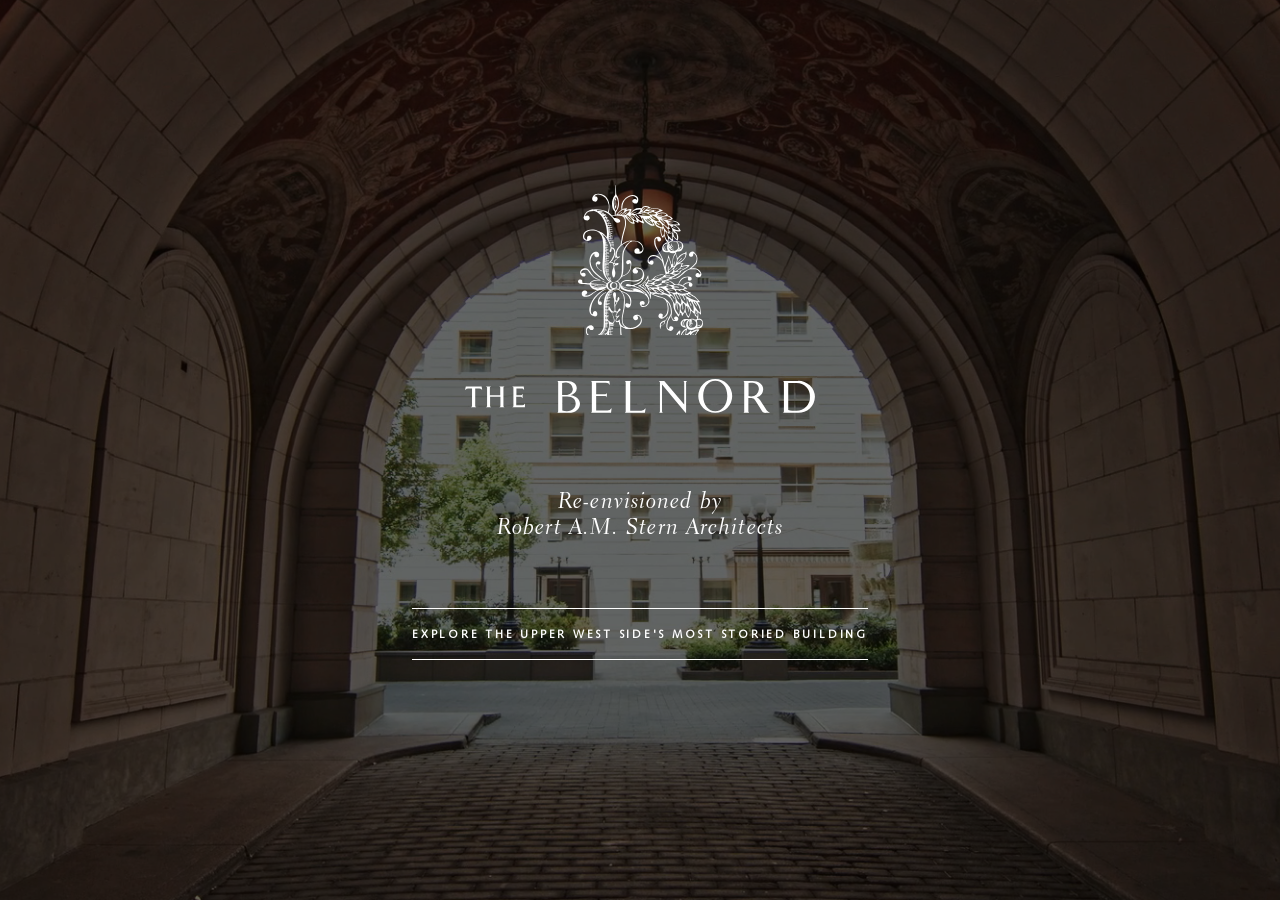
==== slider.html @ 8efcee36 "Clone belnord for base" ====
<!DOCTYPE html>
<html lang="en">

<head>
  <!-- meta info -->
  <meta charset="UTF-8" />
  <meta name="viewport" content="width=device-width, initial-scale=1" />
  <meta name="description" content="" />
  <meta name="author" content="" />
  <meta name="keywords" content="" />
  <meta http-equiv="X-UA-Compatible" content="ie=edge">

  <!-- site identity -->
  <title>Belnord Demo</title>
  <link href="images/favicon/favicon.ico" rel="shortcut icon" type="image/ico" />

  <!-- css library -->
  <link rel="stylesheet" type="text/css" href="vendor/swiper/swiper-bundle.min.css" />

  <!-- custom CSS -->
  <link rel="stylesheet" type="text/css" href="css/utils.css" />
  <link rel="stylesheet" type="text/css" href="css/style.css" />
  <link rel="stylesheet" type="text/css" href="css/slider.css" />
</head>

<body>
  <!-- preloader -->
  <div id="preloader" class="preloader">
    <div class="loader"></div>
  </div>

  <!-- intro -->
  <div class="intro">
    <div class="intro-bg">
      <div class="intro-bg-image">
        <picture>
          <source type="image/png" srcset="images/banner/intro.png" media="(min-width: 768px)" />
          <source type="image/png" srcset="images/banner/intro-mobile.png" media="(max-width: 768px)" />
          <img type="image/png" src="images/banner/intro.png" title="intro" />
        </picture>
      </div>
      <div class="intro-textbox">
        <div class="intro-textbox-calligraphy">
          <img src="images/icons/intro-calligraphy.svg" alt="">
        </div>
        <div class="intro-textbox-logo">
          <svg xmlns="http://www.w3.org/2000/svg" id="" class="" viewbox="0 0 186 18">
            <title>White Text Logo</title>
            <g fill="#fff" id="letter-group">
              <path d="M61.9,21c-1.4,0-2.5-.1-3.3-.1H55.9a.91.91,0,0,0,.4-.8V4.8a1,1,0,0,0-.4-.8h5.4c2.8,0,4.9,1.5,4.9,3.9a3.91,3.91,0,0,1-3.4,3.7c2.9.3,5.1,2.2,5.1,4.5-.1,2.8-2.3,4.9-6,4.9M60.3,4.9h-.1a6.52,6.52,0,0,0-1.8.2v6.4h1.9c2.3,0,3.8-1.4,3.8-3.2a3.54,3.54,0,0,0-3.8-3.4m.7,7.4H58.5v7.4a6.57,6.57,0,0,0,2.5.4c3,0,4.6-2,4.6-3.9,0-2.4-1.4-3.9-4.6-3.9" transform="translate(-6.8 -3)" />
              <path d="M83.8,6.2A2.44,2.44,0,0,0,81.7,5H76.5v6.1h4.8a.87.87,0,0,0,.9-.6v2.2a1.15,1.15,0,0,0-.9-.6H76.5v7.7h5.9a2.48,2.48,0,0,0,2.2-1.2h.1L84.4,21H73.8a.91.91,0,0,0,.4-.8V4.8a1,1,0,0,0-.4-.8h9.7l.3,2.2Z" transform="translate(-6.8 -3)" />
              <path d="M102.8,18.6l-.4,2.4H91.8a.91.91,0,0,0,.4-.8V4.8a1,1,0,0,0-.4-.8H95a1.23,1.23,0,0,0-.4.8V19.9h5.9a3,3,0,0,0,2.3-1.3Z" transform="translate(-6.8 -3)" />
              <path d="M124.3,4.8V21H124L111.5,5.9V20.1a1.23,1.23,0,0,0,.4.8H110a.91.91,0,0,0,.4-.8V4.6l-.6-.6h2.9l10.6,12.6V4.8a1,1,0,0,0-.4-.8h2c-.3.2-.6.5-.6.8" transform="translate(-6.8 -3)" />
              <path d="M139.8,21a8.9,8.9,0,0,1-9-9,9,9,0,0,1,18,0,8.9,8.9,0,0,1-9,9m0-17.1c-3.5,0-6.4,3.2-6.4,8.1s2.9,8.1,6.4,8.1,6.4-3.2,6.4-8.1-2.8-8.1-6.4-8.1" transform="translate(-6.8 -3)" />
              <path d="M166.7,21a2.15,2.15,0,0,1-2-.9l-3.5-5.6a2.25,2.25,0,0,0-2.1-1.4h-1.7v7.1a1.23,1.23,0,0,0,.4.8h-3a.91.91,0,0,0,.4-.8V4.8a1,1,0,0,0-.4-.8h4.8c3.2,0,5.7,1.7,5.7,4.4a4.66,4.66,0,0,1-3.4,4.3,4.86,4.86,0,0,1,1.7,1.5l3.6,5.5a4.34,4.34,0,0,0,1.7,1.2h-2.2ZM158.9,5a5.31,5.31,0,0,0-1.4.1v7a7.84,7.84,0,0,0,1.4.2A4.07,4.07,0,0,0,163,8.5C163.1,6,161.1,5,158.9,5Z" transform="translate(-6.8 -3)" />
              <path d="M183.8,21h-8a1,1,0,0,0,.5-.8V4.8a.89.89,0,0,0-.5-.8h8a8.74,8.74,0,0,1,9,8.5,8.74,8.74,0,0,1-9,8.5m-.7-15.9h-4.5V19.5a5.87,5.87,0,0,0,2.3.4H183a7.28,7.28,0,0,0,7.2-7.4,7.2,7.2,0,0,0-7.1-7.4" transform="translate(-6.8 -3)" />
              <path d="M12.8,18H9.9l.4-.3a.52.52,0,0,0,.2-.4V8H8.4a1.56,1.56,0,0,0-1.3.7H6.8L7.2,7h8.4l.3,1.7h-.2V8.6A2.25,2.25,0,0,0,14.3,8H12.2v9.4a.52.52,0,0,0,.2.4Z" transform="translate(-6.8 -3)" />
              <path d="M27.8,18H25l.4-.3a.52.52,0,0,0,.2-.4V12.5H20.1v4.8a.76.76,0,0,0,.2.4l.4.3H17.9l.4-.3a.52.52,0,0,0,.2-.4V7.7a.52.52,0,0,0-.2-.4L17.8,7h2.8l-.4.3a.52.52,0,0,0-.2.4v3.9h5.5V7.7a.52.52,0,0,0-.2-.4L25,7h2.8l-.4.3a.52.52,0,0,0-.2.4v9.6a.52.52,0,0,0,.2.4Z" transform="translate(-6.8 -3)" />
              <path d="M38.6,18H31.9l.4-.3a.52.52,0,0,0,.2-.4V7.7a.52.52,0,0,0-.2-.4L31.8,7H38l.2,1.7H38V8.6c-.1-.4-.7-.6-1.1-.6H34.1v3.6h2.6c.2,0,.3-.1.4-.3l.3-.4v2.3l-.4-.4c-.1-.1-.2-.3-.4-.3H34V17h3.2a1.56,1.56,0,0,0,1.3-.7v-.1h.2Z" transform="translate(-6.8 -3)" />
            </g>
          </svg>
        </div>
        <div class="intro-textbox-text">
          <p class="cursive">Re-envisioned by<br> Robert A.M. Stern Architects</p>
        </div>
        <button class="intro-textbox-button border-button">
          <div class="line top"></div>
          <div class="text">Explore The Upper West Side's Most Storied Building</div>
          <div class="line bottom"></div>
        </button>
      </div>
    </div>
  </div>

  <!-- header -->
  <header class="header">
    <div class="header-logo">
      <a href="#">
        <img src="images/logo/logo-white.svg" alt="logo">
      </a>
    </div>
  </header>

  <!-- main viewport -->
  <main class="viewport">
    <div class="swiper primary-slider">

      <div class="scroll-indicator">
        <p>SCROLL</p>
      </div>

      <div class="swiper-wrapper primary-slider-wrapper">
        <div class="swiper-slide primary-slide">
          <div class="primary-slide-wrapper">
            <div class="primary-slide-image">
              <picture>
                <source media="(max-width: 1050px)" srcset="images/slider/01_arrival_mobile_400.jpg 400w, images/slider/01_arrival_mobile_600.jpg 600w, images/slider/01_arrival_mobile_800.jpg 800w, images/slider/01_arrival_mobile_1100.jpg 1100w">
                <source media="(min-width: 1050px)" srcset="images/slider/01_arrival_1500.jpg 1500w, images/slider/01_arrival_2000.jpg 2000w, images/slider/01_arrival_2500.jpg 2500w">
                <img src="images/slider/01_arrival_2000.jpg" data-swiper-parallax="-100" data-swiper-parallax-opacity="0">
              </picture>
            </div>
            <div class="primary-slide-content">
              <div class="primary-slide-content-upper">
                <div class="primary-slide-content-number">01</div>
                <div class="primary-slide-content-header header-text">A Sense of<br>Arrival</div>
              </div>
              <div class="primary-slide-content-lower-text">
                <div class="swiper-slide-paragraph-text">
                  <p>The grandest of the Upper West Side apartment houses, palatial, beautifully proportioned, the Belnord is as clean, ageless and modern as its limestone sisters elsewhere in Manhattan. It retains its special distinction as a cosseting, private haven in the midst of its vibrant, lively Upper West Side neighborhood. With six distinct residential lobbies, each offering three means of entrance to each residence, — a private residential elevator, a grand, open staircase, and a private freight lift — the Belnord feels as cloistered as it does noble.</p>
                </div>
              </div>
              <div class="primary-slide-content-lower-button">
                <a href="#">
                  <button class="primary-slide-content-button border-button learn-more-button">
                    <div class="line top"></div>
                    <div class="text">Learn More</div>
                    <div class="line bottom"></div>
                  </button>
                </a>
              </div>
            </div>
          </div>
        </div>
        <div class="swiper-slide primary-slide">
          <div class="primary-slide-wrapper">
            <div class="primary-slide-image">
              <picture>
                <source media="(max-width: 1050px)" srcset="images/slider/02_residences_mobile_400.jpg 400w, images/slider/02_residences_mobile_600.jpg 600w, images/slider/02_residences_mobile_800.jpg 800w, images/slider/02_residences_mobile_1100.jpg 1100w">
                <source media="(min-width: 1050px)" srcset="images/slider/02_residences_1500.jpg 1500w, images/slider/02_residences_2000.jpg 2000w, images/slider/02_residences_2500.jpg 2500w">
                <img src="images/slider/02_residences_2000.jpg" data-swiper-parallax="-100" data-swiper-parallax-opacity="0">
              </picture>
            </div>
            <div class="primary-slide-content">
              <div class="primary-slide-content-upper">
                <div class="primary-slide-content-number">02</div>
                <div class="primary-slide-content-header header-text">The<br> Residences</div>
              </div>
              <div class="primary-slide-content-lower-text">
                <div class="swiper-slide-paragraph-text">
                  <p>With most floors entries sharing only one other apartment and multiple entrances to many units, The Belnord offers true exclusivity and privacy. Original apartment layouts — most floor-through, except in the dramatic corner residences — have been completely reinvented, opened up to allow easy appreciation of the building’s dramatic breadth, scale, and volume. The visionary Robert A.M. Stern Architect’s acute understanding of classic layouts and contemporary interiors has allowed those original floor plans to be both respected and completely rethought to meet the needs of the modern homeowner.</p>
                </div>
              </div>
              <div class="primary-slide-content-lower-button">
                <a href="#">
                  <button class="primary-slide-content-button border-button learn-more-button">
                    <div class="line top"></div>
                    <div class="text">Learn More</div>
                    <div class="line bottom"></div>
                  </button>
                </a>
              </div>
            </div>
          </div>
        </div>
        <div class="swiper-slide primary-slide">
          <div class="primary-slide-wrapper">
            <div class="primary-slide-image">
              <picture>
                <source media="(max-width: 1050px)" srcset="images/slider/03_belnord_club_mobile_400.jpg 400w, images/slider/03_belnord_club_mobile_600.jpg 600w, images/slider/03_belnord_club_mobile_800.jpg 800w, images/slider/03_belnord_club_mobile_1100.jpg 1100w">
                <source media="(min-width: 1050px)" srcset="images/slider/03_belnord_club_1500.jpg 1500w, images/slider/03_belnord_club_2000.jpg 2000w, images/slider/03_belnord_club_2500.jpg 2500w">
                <img src="images/slider/03_belnord_club_2000.jpg" data-swiper-parallax="-100" data-swiper-parallax-opacity="0">
              </picture>
            </div>
            <div class="primary-slide-content">
              <div class="primary-slide-content-upper">
                <div class="primary-slide-content-number">03</div>
                <div class="primary-slide-content-header header-text">The<br> Belnord Club</div>
              </div>
              <div class="primary-slide-content-lower-text">
                <div class="swiper-slide-paragraph-text">
                  <p>The Belnord Club is both an idea a physical place. The idea is to offer the highest possible level of attentiveness and service, as well as amenities discerning home buyers have come to expect. Concierge desks in both lobbies are manned with staff eager to help and enhance your experience, both within the building’s walls and outside them. The Belnord concierge team goes beyond the expected.</p>
                </div>
              </div>
              <div class="primary-slide-content-lower-button">
                <a href="#">
                  <button class="primary-slide-content-button border-button learn-more-button">
                    <div class="line top"></div>
                    <div class="text">Learn More</div>
                    <div class="line bottom"></div>
                  </button>
                </a>
              </div>
            </div>
          </div>
        </div>
        <div class="swiper-slide primary-slide">
          <div class="primary-slide-wrapper">
            <div class="primary-slide-image">
              <picture>
                <source media="(max-width: 1050px)" srcset="images/slider/05_neighborhood_mobile_400.jpg 400w, images/slider/05_neighborhood_mobile_600.jpg 600w, images/slider/05_neighborhood_mobile_800.jpg 800w, images/slider/05_neighborhood_mobile_1100.jpg 1100w">
                <source media="(min-width: 1050px)" srcset="images/slider/05_neighborhood_1500.jpg 1500w, images/slider/05_neighborhood_2000.jpg 2000w, images/slider/05_neighborhood_2500.jpg 2500w">
                <img src="images/slider/05_neighborhood_2000.jpg" data-swiper-parallax="-100" data-swiper-parallax-opacity="0">
              </picture>
            </div>
            <div class="primary-slide-content">
              <div class="primary-slide-content-upper">
                <div class="primary-slide-content-number">04</div>
                <div class="primary-slide-content-header header-text">A Remarkable<br> Neighborhood</div>
              </div>
              <div class="primary-slide-content-lower-text">
                <div class="swiper-slide-paragraph-text">
                  <p>The Upper West Side is a cultural cornucopia, as well as one of New York’s most refined and elegant residential neighborhoods. It is sought after not only for its unique access to Manhattan’s two largest parks—Central Park and Riverside Park—but for its diverse and significant architecture. Its large landmarks include the performance showcases of Lincoln Center and The American Museum of Natural History, with its Rose Center for Earth and Space, and The New York Historical Society. But it is equally blessed with innovative restaurants and an extensive array of stores, ranging from glamorous boutiques to independent specialty shops.</p>
                </div>
              </div>
              <div class="primary-slide-content-lower-button">
                <a href="#">
                  <button class="primary-slide-content-button border-button learn-more-button">
                    <div class="line top"></div>
                    <div class="text">Learn More</div>
                    <div class="line bottom"></div>
                  </button>
                </a>
              </div>
            </div>
          </div>
        </div>
        <div class="swiper-slide primary-slide">
          <div class="primary-slide-wrapper">
            <div class="primary-slide-image">
              <picture>
                <source media="(max-width: 1050px)" srcset="images/slider/06_conservators_mobile_400.jpg 400w, images/slider/06_conservators_mobile_600.jpg 600w, images/slider/06_conservators_mobile_800.jpg 800w, images/slider/06_conservators_mobile_1100.jpg 1100w">
                <source media="(min-width: 1050px)" srcset="images/slider/06_conservators_1500.jpg 1500w, images/slider/06_conservators_2000.jpg 2000w, images/slider/06_conservators_2500.jpg 2500w">
                <img src="images/slider/06_conservators_2000.jpg" data-swiper-parallax="-100" data-swiper-parallax-opacity="0">
              </picture>
            </div>
            <div class="primary-slide-content">
              <div class="primary-slide-content-upper">
                <div class="primary-slide-content-number">05</div>
                <div class="primary-slide-content-header header-text">The<br> Conservators </div>
              </div>
              <div class="primary-slide-content-lower-text">
                <div class="swiper-slide-paragraph-text">
                  <p>Behind the Belnord is an extraordinary team of deeply experienced and highly creative all-stars in the fields of real estate development and design, all working at the peak of their powers to create an extraordinary experience in living within this unique masterpiece of urban architecture. Each is leader in her or his field. We are proud to introduce them to you:</p>
                </div>
              </div>
              <div class="primary-slide-content-lower-button">
                <a href="#">
                  <button class="primary-slide-content-button border-button learn-more-button">
                    <div class="line top"></div>
                    <div class="text">Learn More</div>
                    <div class="line bottom"></div>
                  </button>
                </a>
              </div>
            </div>
          </div>
        </div>
      </div>

      <div class="swiper-pagination primary-slider-pagination"></div>
    </div>
  </main>
  <!-- main viewport end -->

  <script src="vendor/jquery/jquery-3.6.0.min.js"></script>
  <!-- <script src="vendor/gsap/gsap.min.js"></script>
  <script src="vendor/gsap/ScrollTrigger.min.js"></script> -->
  <script src="vendor/swiper/swiper-bundle.min.js"></script>
  <script src="js/script.js"></script>

</body>

</html>
---- css/utils.css ----
/*------- utility CSS -------*/
*,
*::before,
*::after {
  margin: 0;
  padding: 0;
  outline: 0;
  box-sizing: border-box;
  -webkit-tap-highlight-color: transparent;
}

html {
  min-height: 100% !important;
  height: 100%;
  -ms-text-size-adjust: 100%;
  -webkit-text-size-adjust: 100%;
  overflow-x: hidden;
  box-sizing: border-box;
  cursor: default;
  font-family: sans-serif;
  line-height: 1.5;
}

body {
  height: 100%;
  position: relative;
  overflow-x: hidden;
  margin: 0;
}

h1,
h2,
h3,
h4,
h5,
h6,
p {
  margin: 0;
  line-height: unset;
  font-size: unset;
}

ul,
li {
  margin: 0;
  list-style-type: none;
}

a,
a:focus,
a:hover {
  outline: none;
  text-decoration: none;
  color: inherit;
}

img {
  width: 100%;
  border: none;
  display: block;
  pointer-events: none;
}

input,
textarea,
label {
  display: block;
  outline: none;
  border: none;
  margin: 0;
  background: none;
}

input,
select {
  vertical-align: middle;
  -webkit-appearance: none;
  border-radius: 0;
}

button {
  outline: none;
  border: none;
  cursor: pointer;
  background-color: transparent;
  box-shadow: none;
  margin: 0;
  padding: 0;
}

button:focus {
  outline: none;
}
button:hover,
button:active {
  cursor: pointer;
}

iframe {
  border: none;
}

audio,
video {
  margin: 0;
  padding: 0;
  border: 0;
  outline: 0;
  font-size: 100%;
  vertical-align: baseline;
  background: transparent;
}

audio,
canvas,
progress,
video {
  display: inline-block;
}
audio:not([controls]) {
  display: none;
  height: 0;
}

article,
aside,
details,
figcaption,
figure,
footer,
header,
hgroup,
menu,
main,
nav,
section,
summary {
  display: block;
}

blockquote,
q {
  quotes: none;
}

blockquote:before,
blockquote:after,
q:before,
q:after {
  content: none;
}

template,
[hidden] {
  display: none;
}

code,
kbd,
pre,
samp {
  font-family: monospace, monospace;
  font-size: 1em;
}
hr {
  height: 0;
  overflow: visible;
}
nav ol,
nav ul {
  list-style: none;
}
abbr[title] {
  border-bottom: 1px dotted;
  text-decoration: none;
}
b,
strong {
  font-weight: bold;
}
dfn {
  font-style: italic;
}
mark {
  background-color: #ff0;
  color: #000;
}
progress {
  vertical-align: baseline;
}
small {
  font-size: 83.3333%;
}
sub,
sup {
  font-size: 83.3333%;
  line-height: 0;
  position: relative;
  vertical-align: baseline;
}
sub {
  bottom: -0.25em;
}
sup {
  top: -0.5em;
}
::-moz-selection {
  background-color: #b3d4fc;
  color: #000;
  text-shadow: none;
}
::selection {
  background-color: #b3d4fc;
  color: #000;
  text-shadow: none;
}
audio,
canvas,
iframe,
img,
svg,
video {
  vertical-align: middle;
}
img {
  border-style: none;
}
svg {
  fill: currentColor;
}
svg:not(:root) {
  overflow: hidden;
}
a {
  background-color: transparent;
  -webkit-text-decoration-skip: objects;
}
a:hover {
  outline-width: 0;
}
table {
  border-collapse: collapse;
  border-spacing: 0;
}
button,
input,
select,
textarea {
  background-color: transparent;
  border-style: none;
  color: inherit;
  font-size: 1em;
  margin: 0;
}
button,
input {
  overflow: visible;
}
button,
select {
  text-transform: none;
}
button,
html [type="button"],
[type="reset"],
[type="submit"] {
  -webkit-appearance: button;
}
::-moz-focus-inner {
  border-style: none;
  padding: 0;
}
:-moz-focusring {
  outline: 1px dotted ButtonText;
}
fieldset {
  border: 1px solid #c0c0c0;
  margin: 0 2px;
  padding: 0.35em 0.625em 0.75em;
}
legend {
  display: table;
  max-width: 100%;
  padding: 0;
  white-space: normal;
}
textarea {
  overflow: auto;
  resize: vertical;
}
[type="checkbox"],
[type="radio"] {
  padding: 0;
}
::-webkit-inner-spin-button,
::-webkit-outer-spin-button {
  height: auto;
}
[type="search"] {
  -webkit-appearance: textfield;
  outline-offset: -2px;
}
::-webkit-search-cancel-button,
::-webkit-search-decoration {
  -webkit-appearance: none;
}
::-webkit-input-placeholder {
  color: inherit;
  opacity: 0.54;
}
::-webkit-file-upload-button {
  -webkit-appearance: button;
  font: inherit;
}
[aria-busy="true"] {
  cursor: progress;
}
[aria-controls] {
  cursor: pointer;
}
[aria-disabled] {
  cursor: default;
}
a,
area,
button,
input,
label,
select,
textarea,
[tabindex] {
  -ms-touch-action: manipulation;
  touch-action: manipulation;
}
[hidden][aria-hidden="false"] {
  clip: rect(0, 0, 0, 0);
  display: inherit;
  position: absolute;
}
[hidden][aria-hidden="false"]:focus {
  clip: auto;
}
---- css/style.css ----
/*------- custom fonts -------*/
@font-face {
  font-family: "Electra";
  src: url("../fonts/electra/ElectraLTStd-Cursive.eot");
  src: url("../fonts/electra/ElectraLTStd-Cursive.eot?#iefix")
      format("embedded-opentype"),
    url("../fonts/electra/ElectraLTStd-Cursive.woff2") format("woff2"),
    url("../fonts/electra/ElectraLTStd-Cursive.woff") format("woff"),
    url("../fonts/electra/ElectraLTStd-Cursive.ttf") format("truetype");
  font-weight: normal;
  font-style: italic;
}
@font-face {
  font-family: "SetaReta";
  src: url("../fonts/setareta/SetaRetaNF.eot");
  src: url("../fonts/setareta/SetaRetaNF.eot?#iefix")
      format("embedded-opentype"),
    url("../fonts/setareta/SetaRetaNF.woff2") format("woff2"),
    url("../fonts/setareta/SetaRetaNF.woff") format("woff"),
    url("../fonts/setareta/SetaRetaNF.ttf") format("truetype");
  font-weight: normal;
  font-style: normal;
}
@font-face {
  font-family: "Syntax";
  src: url("../fonts/syntax/SyntaxLTStd-Roman.eot");
  src: url("../fonts/syntax/SyntaxLTStd-Roman.eot?#iefix")
      format("embedded-opentype"),
    url("../fonts/syntax/SyntaxLTStd-Roman.woff2") format("woff2"),
    url("../fonts/syntax/SyntaxLTStd-Roman.woff") format("woff"),
    url("../fonts/syntax/SyntaxLTStd-Roman.ttf") format("truetype");
  font-weight: normal;
  font-style: normal;
}
@font-face {
  font-family: "SyntaxRoman";
  src: url("../fonts/syntax/SyntaxLTStd-Roman.eot");
  src: url("../fonts/syntax/SyntaxLTStd-Roman.eot?#iefix")
      format("embedded-opentype"),
    url("../fonts/syntax/SyntaxLTStd-Roman.woff2") format("woff2"),
    url("../fonts/syntax/SyntaxLTStd-Roman.woff") format("woff"),
    url("../fonts/syntax/SyntaxLTStd-Roman.ttf") format("truetype");
  font-weight: normal;
  font-style: normal;
}

/*------- variables -------*/
:root {
}

/*------- custom styles -------*/
body {
  font-family: sans-serif;
  font-size: 1rem;
  font-weight: 400;
  font-style: normal;
  line-height: 1.4;
  letter-spacing: 0;
  background-color: #fff;
  position: relative;
  color: #333;
}

body,
html {
  margin: 0;
  overflow-x: hidden;
  padding: 0;
  font-size: 95%;
}

h1 {
  font-size: 2em;
  margin: 0.67em 0;
}

@media screen and (min-width: 414px) {
  body,
  html {
    font-size: 100%;
  }
}

@media screen and (min-width: 768px) {
  body,
  html {
    font-size: 105%;
  }
}

@media screen and (min-width: 1920px) {
  body,
  html {
    font-size: 110%;
  }
}

html,
body,
div,
span,
label,
button,
select {
  font-family: "Syntax", helvetica, sans-serif;
}
h1,
h2,
h3,
h4,
h5,
h6 {
  font-family: "SetaReta", serif;
  font-weight: lighter;
  letter-spacing: 0.125em;
}
p {
  font-family: "SyntaxRoman", helvetica, sans-serif;
  font-size: 14.5px;
}

.viewport {
  position: relative;
  overflow-x: hidden;
  width: 100vw;
  height: auto;
}

/* Border button */
.border-button {
  -webkit-box-align: center;
  align-items: center;
  display: flex;
  -webkit-box-orient: vertical;
  -webkit-box-direction: normal;
  flex-flow: column nowrap;
  font-size: 0.75em;
  -webkit-box-pack: center;
  justify-content: center;
  line-height: 0.625em;
  margin: 10px;
}
.border-button.learn-more-button {
  letter-spacing: 0.125em;
}
.border-button.intro-textbox-button {
  letter-spacing: 0.25em;
}

@media only screen and (max-width: 414px) {
  .border-button.intro-textbox-button {
    letter-spacing: 0.0625em;
    font-size: 0.625em;
  }
}

@media only screen and (max-width: 400px) {
  .border-button.intro-textbox-button {
    letter-spacing: 0;
  }
}

.border-button .line,
.border-button a .line {
  width: 100%;
  height: 1px;
  background-color: #fff;
  transition: transform 500ms ease;
}
.border-button .text,
.border-button a .text {
  padding: 15px 0 12px;
}
@media only screen and (max-width: 414px) {
  .border-button .text,
  .border-button a .text {
    padding: 10px 0 8px;
  }
}
.border-button:hover {
  cursor: pointer;
}
.border-button:hover .line.top {
  transform: translateY(-15px);
  transition: transform 1s ease;
}
.border-button:hover .line.bottom {
  transform: translateY(15px);
  transition: transform 1s ease;
}
.border-button:active {
  cursor: pointer;
}
.border-button:active .line.top {
  transform: translateY(-5px);
}
.border-button:active .line.bottom {
  transform: translateY(5px);
}

.border-button,
.border-button span {
  font-family: "Syntax", helvetica, sans-serif;
  font-size: 0.625em;
  font-style: normal;
  font-weight: bold;
  line-height: 0.875em;
  text-transform: uppercase;
}
@media screen and (max-width: 768px) {
  .border-button,
  .border-button span {
    font-size: 0.625em;
  }
}
@media screen and (max-width: 767px) and (orientation: landscape) {
  .border-button,
  .border-button span {
    font-size: 0.625em;
  }
}

/* header text */
.header-text {
  text-align: center;
  font-family: "SetaReta", serif;
  font-style: normal;
  text-transform: uppercase;
  color: #891a1c;
  font-size: 1.625em;
  line-height: normal;
  letter-spacing: 0.1875em;
}
@media screen and (min-width: 1440px) {
  .header-text {
    font-size: 2.125em;
    letter-spacing: 0.1875em;
    line-height: 1.4em;
  }
}
@media screen and (min-width: 1920px) {
  .header-text {
    font-size: 2.5em;
    line-height: 1.4em;
  }
}
@media (max-width: 1200px) and (min-height: 600px) {
  .header-text {
    font-size: 1.875em;
    line-height: 1.125em;
  }
}
@media (max-width: 400px) {
  .header-text {
    font-size: 1.375em;
  }
}

/* ---------- preloader ---------- */
.preloader {
  height: 100vh;
  width: 100%;
  background: #333;
  position: fixed;
  z-index: 999;
  display: flex;
  align-items: center;
}
.preloader .loader,
.preloader .loader:after {
  border-radius: 50%;
  width: 40em;
  height: 40em;
}
.preloader .loader {
  margin: 60px auto;
  font-size: 3px;
  position: relative;
  border-top: 1.1em solid rgba(255, 255, 255, 0.2);
  border-right: 1.1em solid rgba(255, 255, 255, 0.2);
  border-bottom: 1.1em solid rgba(255, 255, 255, 0.2);
  border-left: 1.1em solid #fff;
  transform: translateZ(0);
  animation: preloader 1.1s infinite linear;
}

@-webkit-keyframes preloader {
  0% {
    -webkit-transform: rotate(0deg);
    transform: rotate(0deg);
  }
  100% {
    -webkit-transform: rotate(360deg);
    transform: rotate(360deg);
  }
}
@keyframes preloader {
  0% {
    -webkit-transform: rotate(0deg);
    transform: rotate(0deg);
  }
  100% {
    -webkit-transform: rotate(360deg);
    transform: rotate(360deg);
  }
}

/* intro */
.intro {
  height: 100%;
  overflow: hidden;
  position: fixed;
  width: 100%;
  z-index: 101;
  top: 0;
  left: 0;
}
.intro-bg {
  height: 100%;
  width: 100%;
  position: absolute;
  top: 0;
  left: 0;
  z-index: 102;
  color: #fff;
  margin: 0 auto;
  cursor: pointer;
  opacity: 1;
}
.intro-bg::before {
  content: "";
  position: absolute;
  top: 0;
  left: 0;
  width: 100%;
  height: 100%;
  background: rgba(0, 0, 0, 0.6);
  z-index: 3;
}
.intro-bg-image {
  height: 100%;
  width: 100%;
  position: relative;
  z-index: 1;
}
.intro-bg-image img {
  object-fit: cover;
  width: 100%;
  height: 100%;
}
.intro-bg.active {
  opacity: 1;
  transition: opacity 500ms ease-in;
}

.intro-bg .intro-textbox {
  width: 100%;
  height: 95%;
  display: flex;
  flex-direction: column;
  align-items: center;
  justify-content: center;
  z-index: 5;
  position: absolute;
  top: 0;
  left: 0;
  opacity: 0;
}
.intro-bg .intro-textbox.active {
  opacity: 1;
  transition: opacity 500ms ease-in;
}
.intro-bg .intro-textbox .intro-textbox-calligraphy {
  margin-bottom: 1.25em;
  max-width: 125px;
  width: 100%;
  display: flex;
  justify-content: center;
  align-items: center;
}

@media screen and (max-width: 414px) {
  .intro-bg .intro-textbox .intro-textbox-calligraphy {
    margin-bottom: 0.625em;
  }
}

.intro-bg .intro-textbox .intro-textbox-logo {
  margin: 1.25em;
  width: 50%;
  display: flex;
  justify-content: center;
}
.intro-textbox-logo svg {
  max-width: 350px;
}
@media screen and (max-width: 414px) {
  .intro-bg .intro-textbox .intro-textbox-logo {
    margin-bottom: 0.625em;
  }
}
.intro-textbox-text {
  letter-spacing: 0.0625em;
  line-height: 1.5em;
  text-align: center;
}
.intro-textbox-text .cursive {
  margin: 0;
  font-family: "Electra", serif;
  font-size: 1.25em;
  font-style: italic;
}
.intro-bg .intro-textbox .intro-textbox-text {
  margin: 3.125em 1.25em;
}
@media screen and (max-width: 414px) {
  .intro-bg .intro-textbox .intro-textbox-text {
    margin: 3.125em 1.25em;
  }
}
.intro-bg .intro-textbox .intro-textbox-button .text {
  margin: 0.625em 0;
  letter-spacing: 0.25em;
  font-family: "SyntaxRoman";
}

/* header */
.header {
  height: 60px;
  position: fixed;
  width: 100%;
  z-index: 99;
  background-color: transparent;
  transition: box-shadow 300ms ease-in;
  display: flex;
  justify-content: flex-end;
  align-items: center;
  padding-right: calc(36px + 2em);
}
.header-logo {
  margin: 0 10px;
}
.header-logo a {
  display: flex;
  justify-content: center;
  align-items: center;
  height: 100%;
}
.header-logo a img {
  width: 186px;
  height: 18px;
}

@media screen and (max-width: 1050px) {
  .header {
    height: 50px;
    background-color: rgba(0, 0, 0, 0.1);
    justify-content: center;
    padding: 0;
    margin: 0;
  }
  .header-logo {
    margin: 0;
  }
}
.header.shadow {
  box-shadow: 1px 3px 5px rgba(149, 149, 149, 0.3);
}

/* .header-logo a {
  width: 200px;
}
.header-logo #belnord-red-logo.active #letter-group {
  fill: #fff;
  transition: fill 0.5s ease;
} */
---- css/slider.css ----
.primary-slide-content-number {
  border-bottom: 1px solid #891a1c;
  color: #891a1c;
  font-family: "Syntax", helvetica, sans-serif;
  font-size: 0.875em;
  font-style: normal;
  line-height: 1.125em;
  letter-spacing: 0.125em;
  padding-bottom: 6px;
  text-transform: uppercase;
}
@media screen and (min-width: 1920px) {
  .primary-slide-content-number {
    font-size: 1.25em;
  }
}

.swiper-slide-paragraph-text {
  font-family: "Syntax", helvetica, sans-serif;
  font-weight: normal;
  font-style: normal;
  text-align: justify;
}
.swiper-slide-paragraph-text p {
  font-size: 0.875em;
  line-height: 1.5em;
  letter-spacing: 0;
  margin: 1em 0;
}
@media screen and (max-width: 1440px) {
  .swiper-slide-paragraph-text p {
    font-size: 0.8125em;
    line-height: 1.375em;
  }
}
@media screen and (max-width: 1200px) {
  .swiper-slide-paragraph-text p {
    font-size: 0.75em;
    line-height: 1.125em;
  }
}
.swiper-pagination-bullet .caption {
  font-style: normal;
  text-transform: uppercase;
  font-size: 0.9375em;
  color: #fff;
  text-decoration: none;
  display: none;
  padding-bottom: 4px;
  padding-right: 8px;
  margin-bottom: 8px;
  letter-spacing: 0.0625em;
}
.swiper-pagination-bullet .counter {
  font-style: normal;
  text-transform: uppercase;
  font-size: 1em;
  padding: 0;
  border-bottom: none;
  color: #fff;
  padding-bottom: 4px;
  margin-bottom: 8px;
  letter-spacing: 0.0625em;
}

/* scroll indicator */
.scroll-indicator,
.scroll-indicator span {
  color: #fff;
  font-family: "Syntax", helvetica, sans-serif;
  font-size: 0.625em;
  font-style: normal;
  font-weight: bold;
  text-transform: uppercase;
}

.primary-slider {
  background-color: #dcdcdc;
  height: 100%;
  opacity: 1;
  overflow: hidden;
  -webkit-transition: opacity 300ms ease-in;
  -o-transition: opacity 300ms ease-in;
  transition: opacity 300ms ease-in;
  width: 100%;
  z-index: 50;
  height: 100vh;
}

.primary-slider .scroll-indicator {
  background: #fff;
  bottom: 10%;
  display: inline-block;
  height: 1px;
  left: 35%;
  position: fixed;
  width: 40px;
  z-index: 2;
}
.primary-slider .scroll-indicator p {
  bottom: 0;
  font-size: 11px;
  left: 48px;
  letter-spacing: 1px;
  position: relative;
  transform: translateY(-50%);
}
@media screen and (max-width: 1200px) {
  .primary-slider .scroll-indicator {
    display: none;
  }
}
.primary-slider .primary-slider-wrapper {
  width: 100%;
}

.primary-slider .primary-slide {
  height: 100%;
  width: 100%;
  z-index: 1;
  height: 100vh;
}
.primary-slide-wrapper {
  -webkit-box-align: center;
  -ms-flex-align: center;
  align-items: center;
  display: -webkit-box;
  display: -ms-flexbox;
  display: flex;
  -webkit-box-orient: horizontal;
  -webkit-box-direction: reverse;
  -ms-flex-flow: row-reverse nowrap;
  flex-flow: row-reverse nowrap;
  height: 100%;
  -webkit-box-pack: center;
  -ms-flex-pack: center;
  justify-content: center;
  width: 100%;
}
@media screen and (max-width: 1200px) {
  .primary-slide-wrapper {
    -webkit-box-orient: vertical;
    -webkit-box-direction: normal;
    -ms-flex-flow: column;
    flex-flow: column;
  }
}
@media (max-width: 1200px) and (max-height: 700px) {
  .primary-slide-wrapper {
    -webkit-box-orient: horizontal;
    -webkit-box-direction: reverse;
    -ms-flex-flow: row-reverse nowrap;
    flex-flow: row-reverse nowrap;
  }
}
@media (max-width: 550px) {
  .primary-slide-wrapper {
    -webkit-box-orient: vertical;
    -webkit-box-direction: normal;
    -ms-flex-flow: column;
    flex-flow: column;
  }
}

.primary-slide-image {
  height: 100%;
  width: 65%;
  z-index: 10;
  position: relative;
}
@media screen and (max-width: 1200px) {
  .primary-slide-image {
    height: 65%;
    width: 100%;
  }
}
@media (max-width: 1200px) and (max-height: 700px) {
  .primary-slide-image {
    height: 100%;
    width: 60%;
  }
}
@media (max-width: 550px) {
  .primary-slide-image {
    height: 65%;
    width: 100%;
  }
}
.primary-slide-image img {
  height: 100%;
  max-height: 100%;
  min-width: 100%;
  width: 100%;
  object-fit: cover;
  object-position: center bottom;
}

.primary-slide-content {
  display: -webkit-box;
  display: -ms-flexbox;
  display: flex;
  -webkit-box-orient: vertical;
  -webkit-box-direction: normal;
  -ms-flex-flow: column nowrap;
  flex-flow: column nowrap;
  height: 100%;
  width: 35%;
}
@media screen and (max-width: 1200px) {
  .primary-slide-content {
    height: 35%;
    width: 100%;
  }
}
@media (max-width: 1200px) and (max-height: 700px) {
  .primary-slide-content {
    height: 100%;
    width: 40%;
  }
}
@media (max-width: 550px) {
  .primary-slide-content {
    height: 35%;
    width: 100%;
  }
}

.primary-slide-content .primary-slide-content-upper {
  -webkit-box-align: center;
  -ms-flex-align: center;
  align-items: center;
  display: -webkit-box;
  display: -ms-flexbox;
  display: flex;
  -webkit-box-orient: vertical;
  -webkit-box-direction: normal;
  -ms-flex-flow: column;
  flex-flow: column;
  height: 40%;
  -webkit-box-pack: center;
  -ms-flex-pack: center;
  justify-content: center;
  width: 100%;
}
@media screen and (max-width: 1200px) {
  .primary-slide-content .primary-slide-content-upper {
    height: 60%;
    -ms-flex-pack: distribute;
    justify-content: space-around;
  }
}
@media (max-width: 1200px) and (max-height: 700px) {
  .primary-slide-content .primary-slide-content-upper {
    height: 80%;
    -webkit-box-pack: center;
    -ms-flex-pack: center;
    justify-content: center;
  }
}

.primary-slide-content
  .primary-slide-content-upper
  .primary-slide-content-number {
  margin-top: 1em;
}

.primary-slide-content
  .primary-slide-content-upper
  .primary-slide-content-header {
  margin: 1em 0;
}
@media screen and (max-width: 1200px) {
  .primary-slide-content
    .primary-slide-content-upper
    .primary-slide-content-header {
    margin: 1em 0 0;
  }
}

.primary-slide-content .primary-slide-content-lower-text {
  -webkit-box-align: center;
  -ms-flex-align: center;
  align-items: center;
  display: -webkit-box;
  display: -ms-flexbox;
  display: flex;
  -webkit-box-orient: vertical;
  -webkit-box-direction: normal;
  -ms-flex-flow: column;
  flex-flow: column;
  height: 40%;
  -webkit-box-pack: end;
  -ms-flex-pack: end;
  justify-content: flex-end;
  width: 100%;
}

.primary-slide-content
  .primary-slide-content-lower-text
  .swiper-slide-paragraph-text {
  margin: 2em 0;
  max-width: 80%;
  padding: 1em;
}
@media screen and (max-width: 1440px) {
  .primary-slide-content
    .primary-slide-content-lower-text
    .swiper-slide-paragraph-text {
    margin: 0;
    padding: 0;
  }
}
@media (max-width: 1200px) and (min-height: 700px) {
  .primary-slide-content .primary-slide-content-lower-text {
    display: none;
  }
}
@media (max-width: 700px) {
  .primary-slide-content .primary-slide-content-lower-text {
    display: none;
  }
}
@media (max-height: 450px) {
  .primary-slide-content .primary-slide-content-lower-text {
    display: none;
  }
}

.primary-slide-content .primary-slide-content-lower-button {
  -webkit-box-align: center;
  -ms-flex-align: center;
  align-items: center;
  display: -webkit-box;
  display: -ms-flexbox;
  display: flex;
  height: 20%;
  -webkit-box-pack: center;
  -ms-flex-pack: center;
  justify-content: center;
  width: 100%;
}
@media screen and (max-width: 1200px) {
  .primary-slide-content .primary-slide-content-lower-button {
    height: 40%;
  }
}

.primary-slide-content
  .primary-slide-content-lower-button
  .primary-slide-content-button {
  color: #000;
}

.primary-slide-content
  .primary-slide-content-lower-button
  .primary-slide-content-button
  .line {
  background-color: #000;
}

.primary-slide-content
  .primary-slide-content-lower-button
  .primary-slide-content-button
  a {
  color: #000;
  display: block;
  text-decoration: none;
}
.swiper-horizontal > .swiper-pagination-bullets,
.swiper-vertical > .swiper-pagination-bullets {
  left: auto;
  list-style: none;
  outline: none;
  outline-style: none;
  padding-left: 0;
  position: fixed;
  right: 5px;
  -webkit-tap-highlight-color: transparent;
  top: 50%;
  transform: translateY(-50%);
  width: auto;
  bottom: auto;
}
@media (max-width: 1200px) and (min-height: 700px) {
  .swiper-horizontal > .swiper-pagination-bullets,
  .swiper-vertical > .swiper-pagination-bullets {
    top: calc(25%);
    -webkit-transform: translateY(-25%);
    -ms-transform: translateY(-25%);
    transform: translateY(-25%);
  }
}
@media (max-width: 414px) {
  .swiper-horizontal > .swiper-pagination-bullets,
  .swiper-vertical > .swiper-pagination-bullets {
    top: calc(25%);
    -webkit-transform: translateY(-25%);
    -ms-transform: translateY(-25%);
    transform: translateY(-25%);
  }
}
.swiper-horizontal > .swiper-pagination-bullets .swiper-pagination-bullet,
.swiper-vertical > .swiper-pagination-bullets .swiper-pagination-bullet {
  margin: 30px 0;
  width: auto;
  height: 20px;
  text-align: right;
  background: transparent;
  border-radius: 0;
  border: 0;
  display: -webkit-box;
  display: -ms-flexbox;
  display: flex;
  -webkit-box-orient: horizontal;
  -webkit-box-direction: normal;
  -ms-flex-flow: row nowrap;
  flex-flow: row nowrap;
  -webkit-box-pack: end;
  -ms-flex-pack: end;
  justify-content: flex-end;
  -webkit-box-align: center;
  -ms-flex-align: center;
  align-items: center;
  padding-right: 10px;
  outline: none;
  -webkit-tap-highlight-color: transparent;
  outline-style: none;
  -webkit-transition: all 300ms ease;
  -o-transition: all 300ms ease;
  transition: all 300ms ease;
  opacity: 1;
}
@media screen and (max-width: 1200px) {
  .swiper-horizontal > .swiper-pagination-bullets .swiper-pagination-bullet,
  .swiper-vertical > .swiper-pagination-bullets .swiper-pagination-bullet {
    margin: 25px 0;
  }
}
.swiper-horizontal
  > .swiper-pagination-bullets
  .swiper-pagination-bullet
  .counter,
.swiper-vertical
  > .swiper-pagination-bullets
  .swiper-pagination-bullet
  .counter {
  opacity: 0.4;
  -webkit-transition: all 600ms ease;
  -o-transition: all 600ms ease;
  transition: all 600ms ease;
  padding: 0;
  border-bottom: 1px solid rgba(255, 255, 255, 0);
}
.swiper-horizontal
  > .swiper-pagination-bullets
  .swiper-pagination-bullet
  .caption,
.swiper-vertical
  > .swiper-pagination-bullets
  .swiper-pagination-bullet
  .caption {
  margin-right: 10px;
  padding-top: 4px;
  display: none;
}
.swiper-horizontal
  > .swiper-pagination-bullets
  .swiper-pagination-bullet:hover
  .caption,
.swiper-vertical
  > .swiper-pagination-bullets
  .swiper-pagination-bullet:hover
  .caption {
  -webkit-animation: fadeIn 1s ease forwards;
  animation: fadeIn 1s ease forwards;
}

@-webkit-keyframes fadeIn {
  0% {
    opacity: 0;
  }
  100% {
    opacity: 1;
  }
}
@keyframes fadeIn {
  0% {
    opacity: 0;
  }
  100% {
    opacity: 1;
  }
}

@media screen and (min-width: 1440px) {
  .swiper-horizontal
    > .swiper-pagination-bullets
    .swiper-pagination-bullet:hover
    .caption,
  .swiper-vertical
    > .swiper-pagination-bullets
    .swiper-pagination-bullet:hover
    .caption {
    display: inline;
  }
}
.swiper-horizontal
  > .swiper-pagination-bullets
  .swiper-pagination-bullet:hover
  .counter,
.swiper-vertical
  > .swiper-pagination-bullets
  .swiper-pagination-bullet:hover
  .counter {
  opacity: 1;
}
.swiper-horizontal
  > .swiper-pagination-bullets
  .swiper-pagination-bullet.swiper-pagination-bullet-active
  .caption,
.swiper-vertical
  > .swiper-pagination-bullets
  .swiper-pagination-bullet.swiper-pagination-bullet-active
  .caption {
  opacity: 0;
}
.swiper-horizontal
  > .swiper-pagination-bullets
  .swiper-pagination-bullet.swiper-pagination-bullet-active
  .counter,
.swiper-vertical
  > .swiper-pagination-bullets
  .swiper-pagination-bullet.swiper-pagination-bullet-active
  .counter {
  border-bottom: 1px solid #fff;
  opacity: 1;
}
@media only screen and (min-width: 1200px) {
  .primary-slide-content
    .primary-slide-content-upper
    .primary-slide-content-number {
    position: relative;
    -webkit-transform: translateY(30px);
    -ms-transform: translateY(30px);
    transform: translateY(30px);
    opacity: 0;
    -webkit-transition: opacity 300ms ease, -webkit-transform 100ms linear 1s;
    transition: opacity 300ms ease, -webkit-transform 100ms linear 1s;
    -o-transition: opacity 300ms ease, transform 100ms linear 1s;
    transition: opacity 300ms ease, transform 100ms linear 1s;
    transition: opacity 300ms ease, transform 100ms linear 1s,
      -webkit-transform 100ms linear 1s;
  }

  .primary-slide-content
    .primary-slide-content-upper
    .primary-slide-content-header {
    position: relative;
    -webkit-transform: translateY(30px);
    -ms-transform: translateY(30px);
    transform: translateY(30px);
    opacity: 0;
    -webkit-transition: opacity 300ms ease, -webkit-transform 100ms linear 1s;
    transition: opacity 300ms ease, -webkit-transform 100ms linear 1s;
    -o-transition: opacity 300ms ease, transform 100ms linear 1s;
    transition: opacity 300ms ease, transform 100ms linear 1s;
    transition: opacity 300ms ease, transform 100ms linear 1s,
      -webkit-transform 100ms linear 1s;
  }

  .primary-slide-content
    .primary-slide-content-lower-text
    .swiper-slide-paragraph-text {
    position: relative;
    -webkit-transform: translateY(30px);
    -ms-transform: translateY(30px);
    transform: translateY(30px);
    opacity: 0;
    -webkit-transition: opacity 300ms ease, -webkit-transform 100ms linear 1s;
    transition: opacity 300ms ease, -webkit-transform 100ms linear 1s;
    -o-transition: opacity 300ms ease, transform 100ms linear 1s;
    transition: opacity 300ms ease, transform 100ms linear 1s;
    transition: opacity 300ms ease, transform 100ms linear 1s,
      -webkit-transform 100ms linear 1s;
  }

  .primary-slide-content .primary-slide-content-lower-button a {
    position: relative;
    -webkit-transform: translateY(30px);
    -ms-transform: translateY(30px);
    transform: translateY(30px);
    opacity: 0;
    -webkit-transition: opacity 300ms ease, -webkit-transform 100ms linear 1s;
    transition: opacity 300ms ease, -webkit-transform 100ms linear 1s;
    -o-transition: opacity 300ms ease, transform 100ms linear 1s;
    transition: opacity 300ms ease, transform 100ms linear 1s;
    transition: opacity 300ms ease, transform 100ms linear 1s,
      -webkit-transform 100ms linear 1s;
  }
  .swiper-slide.swiper-slide-active
    .primary-slide-content
    .primary-slide-content-upper
    .primary-slide-content-number {
    opacity: 1;
    -webkit-transform: translateY(0);
    -ms-transform: translateY(0);
    transform: translateY(0);
    -webkit-transition: all 400ms ease 0.7s;
    -o-transition: all 400ms ease 0.7s;
    transition: all 400ms ease 0.7s;
  }
  .swiper-slide.swiper-slide-active
    .primary-slide-content
    .primary-slide-content-upper
    .primary-slide-content-header {
    opacity: 1;
    -webkit-transform: translateY(0);
    -ms-transform: translateY(0);
    transform: translateY(0);
    -webkit-transition: all 400ms ease 0.8s;
    -o-transition: all 400ms ease 0.8s;
    transition: all 400ms ease 0.8s;
  }
  .swiper-slide.swiper-slide-active
    .primary-slide-content
    .primary-slide-content-lower-text
    .swiper-slide-paragraph-text {
    opacity: 1;
    -webkit-transform: translateY(0);
    -ms-transform: translateY(0);
    transform: translateY(0);
    -webkit-transition: all 400ms ease 0.9s;
    -o-transition: all 400ms ease 0.9s;
    transition: all 400ms ease 0.9s;
  }
  .swiper-slide.swiper-slide-active
    .primary-slide-content
    .primary-slide-content-lower-button
    a {
    opacity: 1;
    transform: translateY(0);
    transition: all 400ms ease 1s;
  }
}
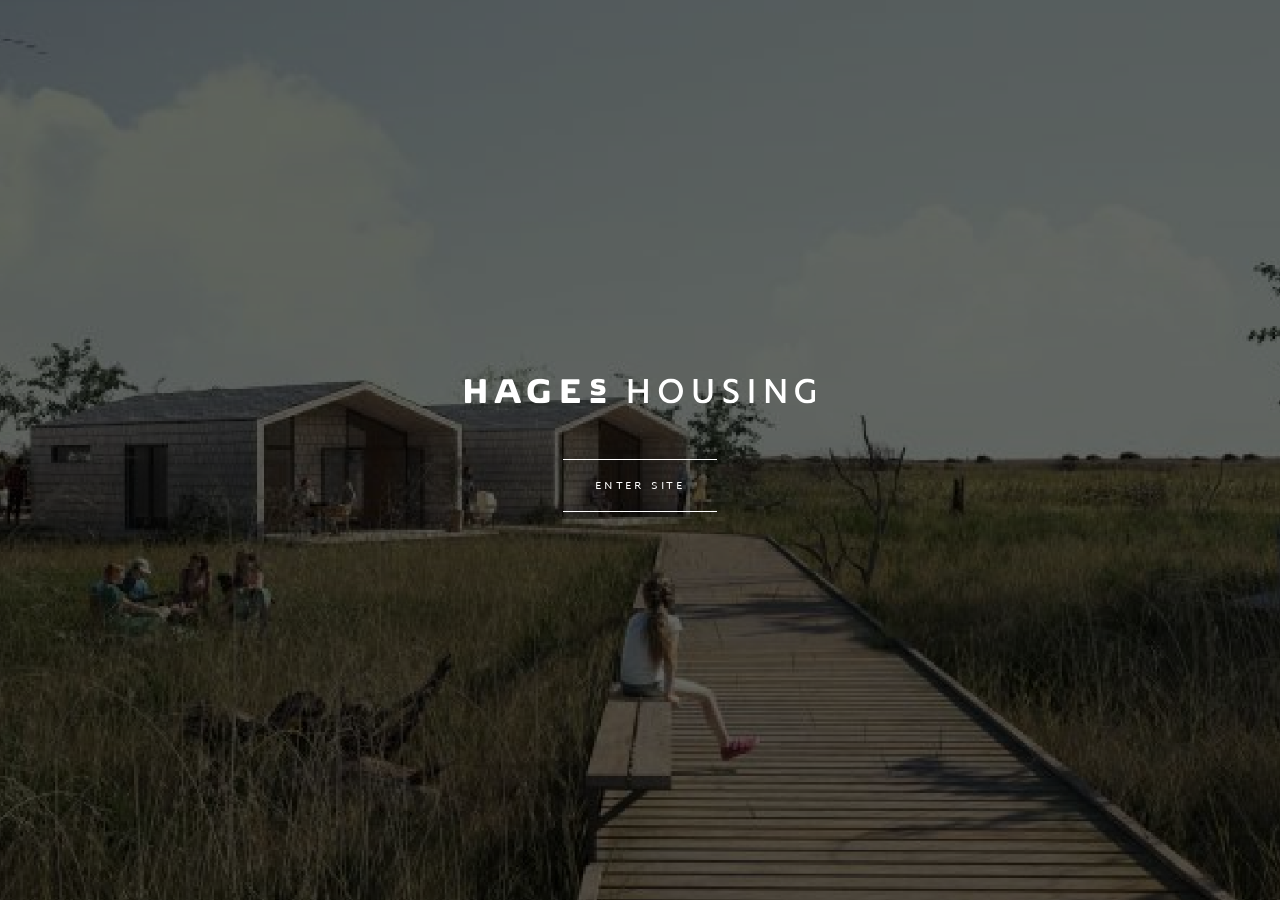
==== commit 0b13ef76: "Update content from xd" ====
--- a/slider.html
+++ b/slider.html
@@ -40,32 +40,41 @@
         </picture>
       </div>
       <div class="intro-textbox">
-        <div class="intro-textbox-calligraphy">
+        <!-- <div class="intro-textbox-calligraphy">
           <img src="images/icons/intro-calligraphy.svg" alt="">
-        </div>
+        </div> -->
         <div class="intro-textbox-logo">
-          <svg xmlns="http://www.w3.org/2000/svg" id="" class="" viewbox="0 0 186 18">
-            <title>White Text Logo</title>
-            <g fill="#fff" id="letter-group">
-              <path d="M61.9,21c-1.4,0-2.5-.1-3.3-.1H55.9a.91.91,0,0,0,.4-.8V4.8a1,1,0,0,0-.4-.8h5.4c2.8,0,4.9,1.5,4.9,3.9a3.91,3.91,0,0,1-3.4,3.7c2.9.3,5.1,2.2,5.1,4.5-.1,2.8-2.3,4.9-6,4.9M60.3,4.9h-.1a6.52,6.52,0,0,0-1.8.2v6.4h1.9c2.3,0,3.8-1.4,3.8-3.2a3.54,3.54,0,0,0-3.8-3.4m.7,7.4H58.5v7.4a6.57,6.57,0,0,0,2.5.4c3,0,4.6-2,4.6-3.9,0-2.4-1.4-3.9-4.6-3.9" transform="translate(-6.8 -3)" />
-              <path d="M83.8,6.2A2.44,2.44,0,0,0,81.7,5H76.5v6.1h4.8a.87.87,0,0,0,.9-.6v2.2a1.15,1.15,0,0,0-.9-.6H76.5v7.7h5.9a2.48,2.48,0,0,0,2.2-1.2h.1L84.4,21H73.8a.91.91,0,0,0,.4-.8V4.8a1,1,0,0,0-.4-.8h9.7l.3,2.2Z" transform="translate(-6.8 -3)" />
-              <path d="M102.8,18.6l-.4,2.4H91.8a.91.91,0,0,0,.4-.8V4.8a1,1,0,0,0-.4-.8H95a1.23,1.23,0,0,0-.4.8V19.9h5.9a3,3,0,0,0,2.3-1.3Z" transform="translate(-6.8 -3)" />
-              <path d="M124.3,4.8V21H124L111.5,5.9V20.1a1.23,1.23,0,0,0,.4.8H110a.91.91,0,0,0,.4-.8V4.6l-.6-.6h2.9l10.6,12.6V4.8a1,1,0,0,0-.4-.8h2c-.3.2-.6.5-.6.8" transform="translate(-6.8 -3)" />
-              <path d="M139.8,21a8.9,8.9,0,0,1-9-9,9,9,0,0,1,18,0,8.9,8.9,0,0,1-9,9m0-17.1c-3.5,0-6.4,3.2-6.4,8.1s2.9,8.1,6.4,8.1,6.4-3.2,6.4-8.1-2.8-8.1-6.4-8.1" transform="translate(-6.8 -3)" />
-              <path d="M166.7,21a2.15,2.15,0,0,1-2-.9l-3.5-5.6a2.25,2.25,0,0,0-2.1-1.4h-1.7v7.1a1.23,1.23,0,0,0,.4.8h-3a.91.91,0,0,0,.4-.8V4.8a1,1,0,0,0-.4-.8h4.8c3.2,0,5.7,1.7,5.7,4.4a4.66,4.66,0,0,1-3.4,4.3,4.86,4.86,0,0,1,1.7,1.5l3.6,5.5a4.34,4.34,0,0,0,1.7,1.2h-2.2ZM158.9,5a5.31,5.31,0,0,0-1.4.1v7a7.84,7.84,0,0,0,1.4.2A4.07,4.07,0,0,0,163,8.5C163.1,6,161.1,5,158.9,5Z" transform="translate(-6.8 -3)" />
-              <path d="M183.8,21h-8a1,1,0,0,0,.5-.8V4.8a.89.89,0,0,0-.5-.8h8a8.74,8.74,0,0,1,9,8.5,8.74,8.74,0,0,1-9,8.5m-.7-15.9h-4.5V19.5a5.87,5.87,0,0,0,2.3.4H183a7.28,7.28,0,0,0,7.2-7.4,7.2,7.2,0,0,0-7.1-7.4" transform="translate(-6.8 -3)" />
-              <path d="M12.8,18H9.9l.4-.3a.52.52,0,0,0,.2-.4V8H8.4a1.56,1.56,0,0,0-1.3.7H6.8L7.2,7h8.4l.3,1.7h-.2V8.6A2.25,2.25,0,0,0,14.3,8H12.2v9.4a.52.52,0,0,0,.2.4Z" transform="translate(-6.8 -3)" />
-              <path d="M27.8,18H25l.4-.3a.52.52,0,0,0,.2-.4V12.5H20.1v4.8a.76.76,0,0,0,.2.4l.4.3H17.9l.4-.3a.52.52,0,0,0,.2-.4V7.7a.52.52,0,0,0-.2-.4L17.8,7h2.8l-.4.3a.52.52,0,0,0-.2.4v3.9h5.5V7.7a.52.52,0,0,0-.2-.4L25,7h2.8l-.4.3a.52.52,0,0,0-.2.4v9.6a.52.52,0,0,0,.2.4Z" transform="translate(-6.8 -3)" />
-              <path d="M38.6,18H31.9l.4-.3a.52.52,0,0,0,.2-.4V7.7a.52.52,0,0,0-.2-.4L31.8,7H38l.2,1.7H38V8.6c-.1-.4-.7-.6-1.1-.6H34.1v3.6h2.6c.2,0,.3-.1.4-.3l.3-.4v2.3l-.4-.4c-.1-.1-.2-.3-.4-.3H34V17h3.2a1.56,1.56,0,0,0,1.3-.7v-.1h.2Z" transform="translate(-6.8 -3)" />
+          <svg xmlns="http://www.w3.org/2000/svg" xmlns:xlink="http://www.w3.org/1999/xlink" width="1013.141" height="72.07" viewBox="0 0 1013.141 72.07">
+            <defs>
+              <clipPath id="a">
+                <rect width="1013.141" height="72.07" fill="none" />
+              </clipPath>
+            </defs>
+            <g transform="translate(0 0)">
+              <g transform="translate(0 0)" clip-path="url(#a)">
+                <path d="M51.087,69.948a49.449,49.449,0,0,1-6.44-.349,2.719,2.719,0,0,1-2.56-3.1V42.069a127.069,127.069,0,0,1-24.071,0L17.994,66.5a2.778,2.778,0,0,1-2.519,3.095A49.7,49.7,0,0,1,9,69.948,49.409,49.409,0,0,1,2.562,69.6l-.026,0A2.708,2.708,0,0,1,0,66.5V4.041A2.706,2.706,0,0,1,2.536.944,48.825,48.825,0,0,1,9,.588a49.158,49.158,0,0,1,6.435.353,2.786,2.786,0,0,1,2.56,3.1V27.809c8.823.222,15.363.22,24.081,0l.012-23.77a2.707,2.707,0,0,1,2.536-3.1A48.825,48.825,0,0,1,51.087.588a49.106,49.106,0,0,1,6.435.353,2.79,2.79,0,0,1,2.562,3.1V66.5a2.782,2.782,0,0,1-2.519,3.095,49.772,49.772,0,0,1-6.478.356" transform="translate(0 0.817)" fill="#fff" />
+                <path d="M167.6,69.479H120.62c-2.459,0-3.555-1.168-3.555-3.792V4.474c0-2.622,1.1-3.792,3.555-3.792h45.64A2.34,2.34,0,0,1,168.887,3a75.03,75.03,0,0,1,0,9.721,2.418,2.418,0,0,1-2.627,2.438H135.074l-.014,11.948,19.394,0a2.338,2.338,0,0,1,2.627,2.316,74.217,74.217,0,0,1,0,9.723,2.415,2.415,0,0,1-2.627,2.433H135.074L135.059,55,167.6,55a2.339,2.339,0,0,1,2.627,2.319,75.019,75.019,0,0,1,0,9.721,2.416,2.416,0,0,1-2.627,2.436" transform="translate(162.461 0.947)" fill="#fff" />
+                <path d="M192.252,37.8H155.23a2.574,2.574,0,0,1-2.832-2.483,67.573,67.573,0,0,1,0-9.25,2.58,2.58,0,0,1,2.834-2.5h37.023a2.576,2.576,0,0,1,2.832,2.483,68.258,68.258,0,0,1,0,9.245,2.582,2.582,0,0,1-2.834,2.5" transform="translate(211.274 32.704)" fill="#fff" />
+                <path d="M109.715,71.283c-30.473,0-34-20.213-34-35.416C75.718,12.145,88.106.115,112.54.115c12.4,0,21.8,3.4,23.63,4.3a3.327,3.327,0,0,1,2,3.216,85.558,85.558,0,0,1-.525,9.31,2.674,2.674,0,0,1-1.127,2.039,2.644,2.644,0,0,1-2.35-.076,61.837,61.837,0,0,0-20.191-3.754c-14.062,0-20.06,6.194-20.06,20.714,0,17.233,6.375,20.6,17.39,20.6a23.8,23.8,0,0,0,9.833-2.135,2.152,2.152,0,0,0,.26-.158c0-.014,0-.091,0-.241v-15.7a2.709,2.709,0,0,1,2.536-3.1,59.226,59.226,0,0,1,12.9,0,2.79,2.79,0,0,1,2.56,3.1V63.312c0,2.419-.592,3.99-3.62,4.873-4.876,1.442-12.249,3.1-26.065,3.1" transform="translate(105.08 0.161)" fill="#fff" />
+                <path d="M172.456,48.84a52.1,52.1,0,0,1-18.257-2.99c-1.075-.394-1.383-.836-1.49-2.137a56.277,56.277,0,0,1,.282-8.073,1.582,1.582,0,0,1,.673-1.268,1.89,1.89,0,0,1,1.7-.021c8.321,2.748,13.785,3.321,16.91,3.321,5.425,0,7.639-.917,7.639-3.169,0-2.436-1.206-2.834-7.357-3.787-12.569-1.989-19.845-5.256-19.845-16.06,0-13.033,12.328-14.542,21.6-14.542A51.328,51.328,0,0,1,190.333,2.8c1.084.4,1.392.838,1.5,2.139a48.789,48.789,0,0,1-.279,7.462,1.8,1.8,0,0,1-.728,1.285,1.98,1.98,0,0,1-1.578.127,56.142,56.142,0,0,0-15.31-2.629c-4.94,0-6.528.7-6.528,2.863,0,2.627,2.9,3.147,8.926,3.99,8.61,1.244,18.369,2.653,18.369,15.246,0,10.325-7.483,15.559-22.247,15.559" transform="translate(211.875 0.161)" fill="#fff" />
+                <path d="M102.358,69.8A46.21,46.21,0,0,1,97.1,69.58c-2.077-.289-2.884-.931-3.438-2.756L89.058,52.847c-4.336.382-10.783.595-15.191.595s-10.852-.213-15.32-.683l-4.594,14.1c-.542,1.788-1.347,2.431-3.431,2.72a72.537,72.537,0,0,1-12.362-.115,2.669,2.669,0,0,1-1.97-1.213,3.435,3.435,0,0,1-.107-2.942L59.4,3.489c.819-2.1,1.9-2.806,4.3-2.806H84.542c2.094,0,3.546.478,4.32,2.858L112.15,65.265a3.493,3.493,0,0,1-.122,2.963,2.649,2.649,0,0,1-1.925,1.234,70.564,70.564,0,0,1-7.746.332m-17.6-30.244,0,0Zm-21.638-.664c3.085.148,7.593.167,10.747.222,3.181,0,7.722-.076,10.652-.222L75.939,15.034l-4.226.122Z" transform="translate(49.699 0.949)" fill="#fff" />
+                <path d="M242.9,40H209.56V69.72H198.416V.622H209.56V29.691H242.9V.622h11.144v69.1H242.9Z" transform="translate(275.358 0.864)" fill="#fff" />
+                <path d="M235.02,36.034C235.02,15.416,249.97,0,269.939,0s34.826,15.416,34.826,36.034c0,20.712-14.859,36.034-34.826,36.034S235.02,56.746,235.02,36.034m58.415,0c0-16.254-11.423-25.726-23.5-25.726-12.259,0-23.589,9.472-23.589,25.726,0,16.347,11.516,25.633,23.589,25.633s23.5-9.379,23.5-25.633" transform="translate(326.157 0.001)" fill="#fff" />
+                <path d="M277.187,43.159V.623h11.144V43.438c0,10.867,6.036,17.366,15.788,17.366,9.938,0,16.347-6.5,16.347-17.459V.623h11.144V43.159c0,16.533-10.587,28.047-27.491,28.047-16.717,0-26.932-11.514-26.932-28.047" transform="translate(384.676 0.866)" fill="#fff" />
+                <path d="M353.433,4.551V15.418A29.773,29.773,0,0,0,336.8,10.031c-6.777,0-12.166,3.066-12.166,8.916,0,5.294,4.463,7.8,13.1,11.609,10.215,4.365,19.5,8.823,19.5,20.8,0,12.815-10.22,20.709-23.866,20.709A34.244,34.244,0,0,1,313.4,65.755V54.145a28.958,28.958,0,0,0,19.224,7.9c7.338,0,13.283-3.809,13.283-10.217,0-5.759-5.017-8.453-13.933-12.352C322.5,35.294,313.586,31.02,313.586,19.5c0-11.98,9.568-19.5,22.756-19.5a33.7,33.7,0,0,1,17.092,4.551" transform="translate(434.934 0.001)" fill="#fff" />
+                <rect width="11.144" height="69.098" transform="translate(823.759 1.488)" fill="#fff" />
+                <path d="M421.4,69.72H411L375.524,18.361h-.093V69.72H364.75V.623h10.96l34.826,50.432h.093V.623H421.4Z" transform="translate(506.194 0.865)" fill="#fff" />
+                <path d="M435.146,61.667a25.613,25.613,0,0,0,12.168-2.693V33.247h10.4V65.662a41.7,41.7,0,0,1-22.753,6.406c-18.572,0-34.733-14.117-34.733-36.034S416.292,0,435.146,0a41.236,41.236,0,0,1,20.339,5.107v11.33a34.575,34.575,0,0,0-19.41-5.757c-13.93,0-24.518,10.494-24.518,25.447,0,15.141,10.308,25.54,23.589,25.54" transform="translate(555.428 0.001)" fill="#fff" />
+              </g>
             </g>
           </svg>
         </div>
-        <div class="intro-textbox-text">
+        <!-- <div class="intro-textbox-text">
           <p class="cursive">Re-envisioned by<br> Robert A.M. Stern Architects</p>
-        </div>
+        </div> -->
         <button class="intro-textbox-button border-button">
           <div class="line top"></div>
-          <div class="text">Explore The Upper West Side's Most Storied Building</div>
+          <div class="text">ENTER SITE</div>
           <div class="line bottom"></div>
         </button>
       </div>
@@ -94,19 +103,96 @@
           <div class="primary-slide-wrapper">
             <div class="primary-slide-image">
               <picture>
-                <source media="(max-width: 1050px)" srcset="images/slider/01_arrival_mobile_400.jpg 400w, images/slider/01_arrival_mobile_600.jpg 600w, images/slider/01_arrival_mobile_800.jpg 800w, images/slider/01_arrival_mobile_1100.jpg 1100w">
-                <source media="(min-width: 1050px)" srcset="images/slider/01_arrival_1500.jpg 1500w, images/slider/01_arrival_2000.jpg 2000w, images/slider/01_arrival_2500.jpg 2500w">
-                <img src="images/slider/01_arrival_2000.jpg" data-swiper-parallax="-100" data-swiper-parallax-opacity="0">
+                <source type="image/jpeg" srcset="images/slider/01-mobile.jpg" media="(max-width: 1050px)" />
+                <source type="image/jpeg" srcset="images/slider/01.jpg" media="(min-width: 1050px)" />
+                <img type="image/jpeg" src="images/slider/01.jpg" data-swiper-parallax="-100" data-swiper-parallax-opacity="0" title="slide1" />
               </picture>
             </div>
             <div class="primary-slide-content">
               <div class="primary-slide-content-upper">
-                <div class="primary-slide-content-number">01</div>
-                <div class="primary-slide-content-header header-text">A Sense of<br>Arrival</div>
+                <div class="primary-slide-content-number">THE PROJECT</div>
+                <div class="primary-slide-content-header header-text">LUXURY IN<br>THE NATURE</div>
               </div>
               <div class="primary-slide-content-lower-text">
                 <div class="swiper-slide-paragraph-text">
-                  <p>The grandest of the Upper West Side apartment houses, palatial, beautifully proportioned, the Belnord is as clean, ageless and modern as its limestone sisters elsewhere in Manhattan. It retains its special distinction as a cosseting, private haven in the midst of its vibrant, lively Upper West Side neighborhood. With six distinct residential lobbies, each offering three means of entrance to each residence, — a private residential elevator, a grand, open staircase, and a private freight lift — the Belnord feels as cloistered as it does noble.</p>
+                  <p>Welcome to Hages Housing a temporary housing opportunity in what will be all new constructed hotel.</p>
+
+                  <p>We can meet all the needs you might have in terms of accommodation and the rules and regulations for housing to fehmern construction, for example:
+                    <span>– Housing with fixed rates for longer periods.</span>
+                    <span>– Shorter stays, company agreements with fixed rates
+                      (for shorter/longer projects)</span>
+                  </p>
+                  <p>Prices from 499,-DKK per night for corporate agreements, contact us for great offers on long stay agreements.</p>
+                </div>
+              </div>
+              <div class="primary-slide-content-lower-button">
+                <a href="#">
+                  <button class="primary-slide-content-button border-button learn-more-button">
+                    <div class="line top"></div>
+                    <div class="text">READ MORE</div>
+                    <div class="line bottom"></div>
+                  </button>
+                </a>
+              </div>
+            </div>
+          </div>
+        </div>
+        <div class="swiper-slide primary-slide">
+          <div class="primary-slide-wrapper">
+            <div class="primary-slide-image">
+              <picture>
+                <source type="image/jpeg" srcset="images/slider/02-mobile.jpg" media="(max-width: 1050px)" />
+                <source type="image/jpeg" srcset="images/slider/02.jpg" media="(min-width: 1050px)" />
+                <img type="image/jpeg" src="images/slider/02.jpg" data-swiper-parallax="-100" data-swiper-parallax-opacity="0" title="slide2" />
+              </picture>
+            </div>
+            <div class="primary-slide-content">
+              <div class="primary-slide-content-upper">
+                <div class="primary-slide-content-number">THE HOUSING</div>
+                <div class="primary-slide-content-header header-text">EVERYTHING<br>YOU NEED</div>
+              </div>
+              <div class="primary-slide-content-lower-text">
+                <div class="swiper-slide-paragraph-text">
+                  <p>144 rooms (23m2 per room)</p>
+
+                  <p>All rooms with private bathroom, kitchenette, TV and lounge area.</p>
+
+                  <p>Restaurant (possibility of breakfast, lunch, dinner), 24 hour reception, great facilities, lobby, lounge, bar and parking</p>
+
+                  <p>The housing also includes</p>
+
+                  <p>Access to garden/courtyard – Bed linen / Towels included – Cleaning included – Close to ammenities – Coffee maker – Dryer – Fully equipped kitchen – Furnished – Parking space – TV – Washing machine – Wi-fi (free access)</p>
+                </div>
+              </div>
+              <div class="primary-slide-content-lower-button">
+                <a href="#">
+                  <button class="primary-slide-content-button border-button learn-more-button">
+                    <div class="line top"></div>
+                    <div class="text">Read More</div>
+                    <div class="line bottom"></div>
+                  </button>
+                </a>
+              </div>
+            </div>
+          </div>
+        </div>
+        <div class="swiper-slide primary-slide">
+          <div class="primary-slide-wrapper">
+            <div class="primary-slide-image">
+              <picture>
+                <source type="image/jpeg" srcset="images/slider/03-mobile.jpg" media="(max-width: 1050px)" />
+                <source type="image/jpeg" srcset="images/slider/03.jpg" media="(min-width: 1050px)" />
+                <img type="image/jpeg" src="images/slider/03.jpg" data-swiper-parallax="-100" data-swiper-parallax-opacity="0" title="slide3" />
+              </picture>
+            </div>
+            <div class="primary-slide-content">
+              <div class="primary-slide-content-upper">
+                <div class="primary-slide-content-number">CONTACT</div>
+                <div class="primary-slide-content-header header-text">DO YOU WANT<br>TO HEAR MORE</div>
+              </div>
+              <div class="primary-slide-content-lower-text">
+                <div class="swiper-slide-paragraph-text">
+                  <p>The Belnord Club is both an idea a physical place. The idea is to offer the highest possible level of attentiveness and service, as well as amenities discerning home buyers have come to expect. Concierge desks in both lobbies are manned with staff eager to help and enhance your experience, both within the building’s walls and outside them. The Belnord concierge team goes beyond the expected.</p>
                 </div>
               </div>
               <div class="primary-slide-content-lower-button">
@@ -121,130 +207,6 @@
             </div>
           </div>
         </div>
-        <div class="swiper-slide primary-slide">
-          <div class="primary-slide-wrapper">
-            <div class="primary-slide-image">
-              <picture>
-                <source media="(max-width: 1050px)" srcset="images/slider/02_residences_mobile_400.jpg 400w, images/slider/02_residences_mobile_600.jpg 600w, images/slider/02_residences_mobile_800.jpg 800w, images/slider/02_residences_mobile_1100.jpg 1100w">
-                <source media="(min-width: 1050px)" srcset="images/slider/02_residences_1500.jpg 1500w, images/slider/02_residences_2000.jpg 2000w, images/slider/02_residences_2500.jpg 2500w">
-                <img src="images/slider/02_residences_2000.jpg" data-swiper-parallax="-100" data-swiper-parallax-opacity="0">
-              </picture>
-            </div>
-            <div class="primary-slide-content">
-              <div class="primary-slide-content-upper">
-                <div class="primary-slide-content-number">02</div>
-                <div class="primary-slide-content-header header-text">The<br> Residences</div>
-              </div>
-              <div class="primary-slide-content-lower-text">
-                <div class="swiper-slide-paragraph-text">
-                  <p>With most floors entries sharing only one other apartment and multiple entrances to many units, The Belnord offers true exclusivity and privacy. Original apartment layouts — most floor-through, except in the dramatic corner residences — have been completely reinvented, opened up to allow easy appreciation of the building’s dramatic breadth, scale, and volume. The visionary Robert A.M. Stern Architect’s acute understanding of classic layouts and contemporary interiors has allowed those original floor plans to be both respected and completely rethought to meet the needs of the modern homeowner.</p>
-                </div>
-              </div>
-              <div class="primary-slide-content-lower-button">
-                <a href="#">
-                  <button class="primary-slide-content-button border-button learn-more-button">
-                    <div class="line top"></div>
-                    <div class="text">Learn More</div>
-                    <div class="line bottom"></div>
-                  </button>
-                </a>
-              </div>
-            </div>
-          </div>
-        </div>
-        <div class="swiper-slide primary-slide">
-          <div class="primary-slide-wrapper">
-            <div class="primary-slide-image">
-              <picture>
-                <source media="(max-width: 1050px)" srcset="images/slider/03_belnord_club_mobile_400.jpg 400w, images/slider/03_belnord_club_mobile_600.jpg 600w, images/slider/03_belnord_club_mobile_800.jpg 800w, images/slider/03_belnord_club_mobile_1100.jpg 1100w">
-                <source media="(min-width: 1050px)" srcset="images/slider/03_belnord_club_1500.jpg 1500w, images/slider/03_belnord_club_2000.jpg 2000w, images/slider/03_belnord_club_2500.jpg 2500w">
-                <img src="images/slider/03_belnord_club_2000.jpg" data-swiper-parallax="-100" data-swiper-parallax-opacity="0">
-              </picture>
-            </div>
-            <div class="primary-slide-content">
-              <div class="primary-slide-content-upper">
-                <div class="primary-slide-content-number">03</div>
-                <div class="primary-slide-content-header header-text">The<br> Belnord Club</div>
-              </div>
-              <div class="primary-slide-content-lower-text">
-                <div class="swiper-slide-paragraph-text">
-                  <p>The Belnord Club is both an idea a physical place. The idea is to offer the highest possible level of attentiveness and service, as well as amenities discerning home buyers have come to expect. Concierge desks in both lobbies are manned with staff eager to help and enhance your experience, both within the building’s walls and outside them. The Belnord concierge team goes beyond the expected.</p>
-                </div>
-              </div>
-              <div class="primary-slide-content-lower-button">
-                <a href="#">
-                  <button class="primary-slide-content-button border-button learn-more-button">
-                    <div class="line top"></div>
-                    <div class="text">Learn More</div>
-                    <div class="line bottom"></div>
-                  </button>
-                </a>
-              </div>
-            </div>
-          </div>
-        </div>
-        <div class="swiper-slide primary-slide">
-          <div class="primary-slide-wrapper">
-            <div class="primary-slide-image">
-              <picture>
-                <source media="(max-width: 1050px)" srcset="images/slider/05_neighborhood_mobile_400.jpg 400w, images/slider/05_neighborhood_mobile_600.jpg 600w, images/slider/05_neighborhood_mobile_800.jpg 800w, images/slider/05_neighborhood_mobile_1100.jpg 1100w">
-                <source media="(min-width: 1050px)" srcset="images/slider/05_neighborhood_1500.jpg 1500w, images/slider/05_neighborhood_2000.jpg 2000w, images/slider/05_neighborhood_2500.jpg 2500w">
-                <img src="images/slider/05_neighborhood_2000.jpg" data-swiper-parallax="-100" data-swiper-parallax-opacity="0">
-              </picture>
-            </div>
-            <div class="primary-slide-content">
-              <div class="primary-slide-content-upper">
-                <div class="primary-slide-content-number">04</div>
-                <div class="primary-slide-content-header header-text">A Remarkable<br> Neighborhood</div>
-              </div>
-              <div class="primary-slide-content-lower-text">
-                <div class="swiper-slide-paragraph-text">
-                  <p>The Upper West Side is a cultural cornucopia, as well as one of New York’s most refined and elegant residential neighborhoods. It is sought after not only for its unique access to Manhattan’s two largest parks—Central Park and Riverside Park—but for its diverse and significant architecture. Its large landmarks include the performance showcases of Lincoln Center and The American Museum of Natural History, with its Rose Center for Earth and Space, and The New York Historical Society. But it is equally blessed with innovative restaurants and an extensive array of stores, ranging from glamorous boutiques to independent specialty shops.</p>
-                </div>
-              </div>
-              <div class="primary-slide-content-lower-button">
-                <a href="#">
-                  <button class="primary-slide-content-button border-button learn-more-button">
-                    <div class="line top"></div>
-                    <div class="text">Learn More</div>
-                    <div class="line bottom"></div>
-                  </button>
-                </a>
-              </div>
-            </div>
-          </div>
-        </div>
-        <div class="swiper-slide primary-slide">
-          <div class="primary-slide-wrapper">
-            <div class="primary-slide-image">
-              <picture>
-                <source media="(max-width: 1050px)" srcset="images/slider/06_conservators_mobile_400.jpg 400w, images/slider/06_conservators_mobile_600.jpg 600w, images/slider/06_conservators_mobile_800.jpg 800w, images/slider/06_conservators_mobile_1100.jpg 1100w">
-                <source media="(min-width: 1050px)" srcset="images/slider/06_conservators_1500.jpg 1500w, images/slider/06_conservators_2000.jpg 2000w, images/slider/06_conservators_2500.jpg 2500w">
-                <img src="images/slider/06_conservators_2000.jpg" data-swiper-parallax="-100" data-swiper-parallax-opacity="0">
-              </picture>
-            </div>
-            <div class="primary-slide-content">
-              <div class="primary-slide-content-upper">
-                <div class="primary-slide-content-number">05</div>
-                <div class="primary-slide-content-header header-text">The<br> Conservators </div>
-              </div>
-              <div class="primary-slide-content-lower-text">
-                <div class="swiper-slide-paragraph-text">
-                  <p>Behind the Belnord is an extraordinary team of deeply experienced and highly creative all-stars in the fields of real estate development and design, all working at the peak of their powers to create an extraordinary experience in living within this unique masterpiece of urban architecture. Each is leader in her or his field. We are proud to introduce them to you:</p>
-                </div>
-              </div>
-              <div class="primary-slide-content-lower-button">
-                <a href="#">
-                  <button class="primary-slide-content-button border-button learn-more-button">
-                    <div class="line top"></div>
-                    <div class="text">Learn More</div>
-                    <div class="line bottom"></div>
-                  </button>
-                </a>
-              </div>
-            </div>
-          </div>
-        </div>
       </div>
 
       <div class="swiper-pagination primary-slider-pagination"></div>
--- a/css/style.css
+++ b/css/style.css
@@ -44,6 +44,34 @@
   font-style: normal;
 }
 
+@font-face {
+  font-family: "Exo";
+  src: url("../fonts/exo/Exo-Regular.ttf") format("truetype");
+  font-weight: 400;
+  font-style: normal;
+}
+
+@font-face {
+  font-family: "Exo";
+  src: url("../fonts/exo/Exo-Medium.ttf") format("truetype");
+  font-weight: 500;
+  font-style: normal;
+}
+
+@font-face {
+  font-family: "MartelSans";
+  src: url("../fonts/martel-sans/MartelSans-Regular.ttf") format("truetype");
+  font-weight: 400;
+  font-style: normal;
+}
+
+@font-face {
+  font-family: "MartelSans";
+  src: url("../fonts/martel-sans/MartelSans-Bold.ttf") format("truetype");
+  font-weight: 700;
+  font-style: normal;
+}
+
 /*------- variables -------*/
 :root {
 }
@@ -59,6 +87,7 @@
   background-color: #fff;
   position: relative;
   color: #333;
+  color: #262626;
 }
 
 body,
@@ -103,6 +132,7 @@
 button,
 select {
   font-family: "Syntax", helvetica, sans-serif;
+  font-family: "MartelSans", helvetica, sans-serif;
 }
 h1,
 h2,
@@ -117,6 +147,8 @@
 p {
   font-family: "SyntaxRoman", helvetica, sans-serif;
   font-size: 14.5px;
+  /* Update */
+  font-family: "MartelSans", helvetica, sans-serif;
 }
 
 .viewport {
@@ -230,6 +262,10 @@
   font-size: 1.625em;
   line-height: normal;
   letter-spacing: 0.1875em;
+  /* update */
+  font-family: "Exo", serif;
+  font-weight: 400;
+  color: #262626;
 }
 @media screen and (min-width: 1440px) {
   .header-text {
@@ -422,6 +458,10 @@
   margin: 0.625em 0;
   letter-spacing: 0.25em;
   font-family: "SyntaxRoman";
+  font-family: "MartelSans";
+  font-weight: 400;
+  padding-left: 32px;
+  padding-right: 32px;
 }
 
 /* header */
--- a/css/slider.css
+++ b/css/slider.css
@@ -8,6 +8,11 @@
   letter-spacing: 0.125em;
   padding-bottom: 6px;
   text-transform: uppercase;
+  /* update */
+  font-family: MartelSans;
+  font-weight: 400;
+  color: #262626;
+  border-color: #262626;
 }
 @media screen and (min-width: 1920px) {
   .primary-slide-content-number {
@@ -26,6 +31,7 @@
   line-height: 1.5em;
   letter-spacing: 0;
   margin: 1em 0;
+  color: #262626;
 }
 @media screen and (max-width: 1440px) {
   .swiper-slide-paragraph-text p {
@@ -104,6 +110,8 @@
   letter-spacing: 1px;
   position: relative;
   transform: translateY(-50%);
+  font-family: "Exo";
+  font-weight: 400;
 }
 @media screen and (max-width: 1200px) {
   .primary-slider .scroll-indicator {
@@ -349,6 +357,7 @@
   .primary-slide-content-lower-button
   .primary-slide-content-button {
   color: #000;
+  color: #262626;
 }
 
 .primary-slide-content
@@ -356,6 +365,7 @@
   .primary-slide-content-button
   .line {
   background-color: #000;
+  background-color: #262626;
 }
 
 .primary-slide-content
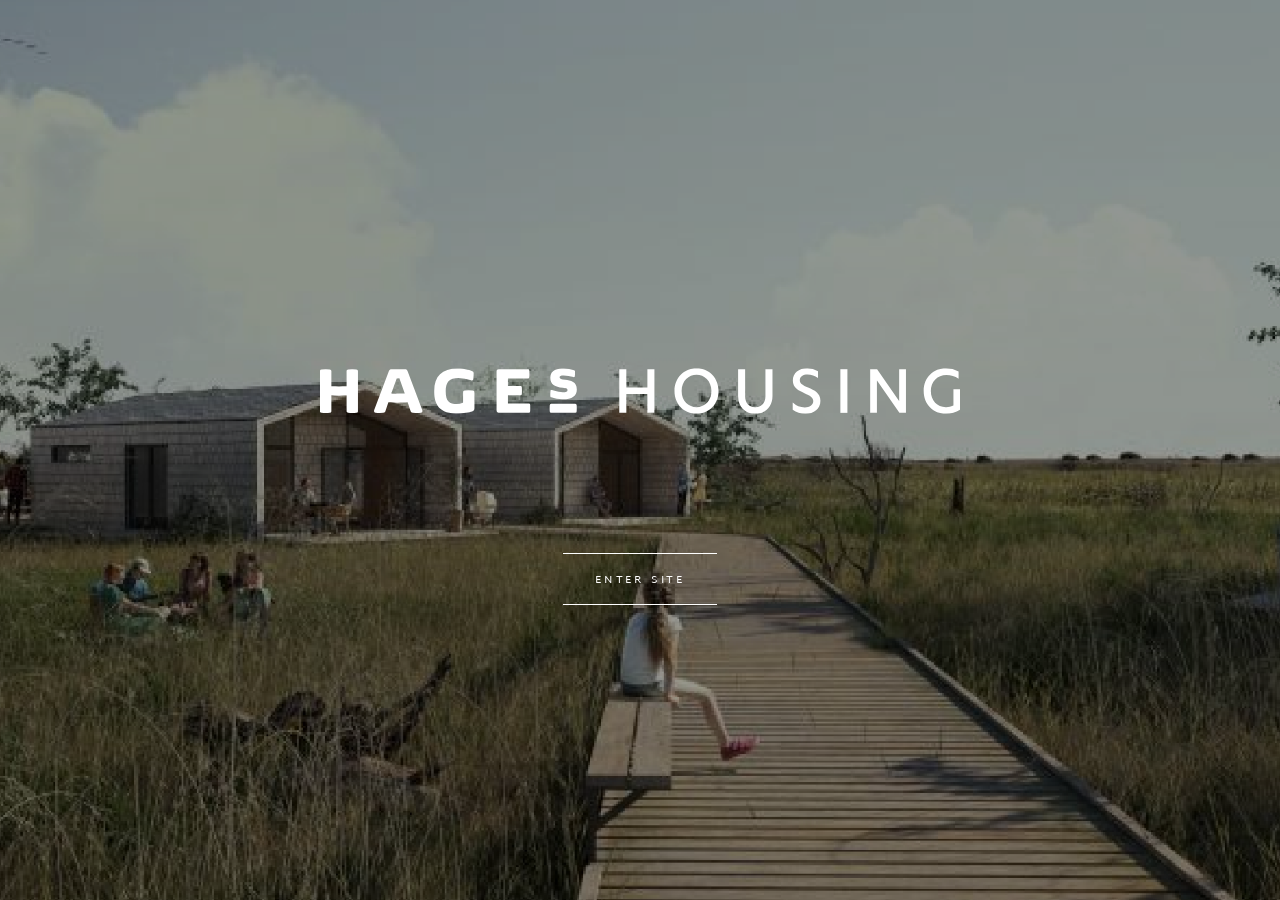
==== commit 12f45dda: "Add modal update css" ====
--- a/slider.html
+++ b/slider.html
@@ -11,7 +11,7 @@
   <meta http-equiv="X-UA-Compatible" content="ie=edge">
 
   <!-- site identity -->
-  <title>Belnord Demo</title>
+  <title>Hages Housing</title>
   <link href="images/favicon/favicon.ico" rel="shortcut icon" type="image/ico" />
 
   <!-- css library -->
@@ -85,7 +85,30 @@
   <header class="header">
     <div class="header-logo">
       <a href="#">
-        <img src="images/logo/logo-white.svg" alt="logo">
+        <svg xmlns="http://www.w3.org/2000/svg" xmlns:xlink="http://www.w3.org/1999/xlink" width="348.129" height="24.764" viewBox="0 0 348.129 24.764">
+          <defs>
+            <clipPath id="a">
+              <rect width="348.129" height="24.764" fill="none" />
+            </clipPath>
+          </defs>
+          <g transform="translate(0 0)">
+            <g transform="translate(0 0)" clip-path="url(#a)">
+              <path d="M17.554,24.421a16.991,16.991,0,0,1-2.213-.12.934.934,0,0,1-.88-1.066V14.841a43.662,43.662,0,0,1-8.271,0l-.007,8.393A.955.955,0,0,1,5.317,24.3a17.08,17.08,0,0,1-2.225.122A16.977,16.977,0,0,1,.88,24.3l-.009,0A.93.93,0,0,1,0,23.236V1.774A.93.93,0,0,1,.871.71,16.777,16.777,0,0,1,3.092.588,16.891,16.891,0,0,1,5.3.709a.957.957,0,0,1,.88,1.065V9.941c3.032.076,5.279.075,8.274,0l0-8.168A.93.93,0,0,1,15.333.71,16.777,16.777,0,0,1,17.554.588a16.873,16.873,0,0,1,2.211.121.959.959,0,0,1,.88,1.065V23.236A.956.956,0,0,1,19.78,24.3a17.1,17.1,0,0,1-2.226.122" transform="translate(0 -0.105)" fill="#fff" />
+              <path d="M134.428,24.322H118.287c-.845,0-1.222-.4-1.222-1.3V1.985c0-.9.377-1.3,1.222-1.3h15.683a.8.8,0,0,1,.9.8,25.782,25.782,0,0,1,0,3.34.831.831,0,0,1-.9.838H123.253l0,4.106,6.664,0a.8.8,0,0,1,.9.8,25.5,25.5,0,0,1,0,3.341.83.83,0,0,1-.9.836h-6.659l0,4.61,11.18,0a.8.8,0,0,1,.9.8,25.782,25.782,0,0,1,0,3.34.83.83,0,0,1-.9.837" transform="translate(-21.016 -0.122)" fill="#fff" />
+              <path d="M165.988,28.456H153.266a.884.884,0,0,1-.973-.853,23.219,23.219,0,0,1,0-3.179.887.887,0,0,1,.974-.859h12.721a.885.885,0,0,1,.973.853,23.459,23.459,0,0,1,0,3.177.887.887,0,0,1-.974.861" transform="translate(-27.331 -4.23)" fill="#fff" />
+              <path d="M87.4,24.569c-10.471,0-11.682-6.945-11.682-12.169C75.718,4.249,79.975.115,88.371.115A21.514,21.514,0,0,1,96.49,1.593,1.143,1.143,0,0,1,97.178,2.7,29.4,29.4,0,0,1,97,5.9a.919.919,0,0,1-.387.7.909.909,0,0,1-.807-.026,21.248,21.248,0,0,0-6.938-1.29c-4.832,0-6.893,2.128-6.893,7.118,0,5.921,2.191,7.08,5.976,7.08a8.176,8.176,0,0,0,3.379-.734.739.739,0,0,0,.089-.054s0-.031,0-.083V13.216a.931.931,0,0,1,.871-1.065,20.351,20.351,0,0,1,4.432,0,.959.959,0,0,1,.88,1.066V21.83a1.473,1.473,0,0,1-1.244,1.675A29.949,29.949,0,0,1,87.4,24.569" transform="translate(-13.593 -0.02)" fill="#fff" />
+              <path d="M159.47,16.858A17.9,17.9,0,0,1,153.2,15.83c-.369-.135-.475-.287-.512-.734a19.341,19.341,0,0,1,.1-2.774.544.544,0,0,1,.231-.436.649.649,0,0,1,.583-.007,18.983,18.983,0,0,0,5.811,1.141c1.864,0,2.625-.315,2.625-1.089,0-.837-.414-.974-2.528-1.3-4.319-.683-6.819-1.806-6.819-5.519,0-4.478,4.236-5,7.422-5a17.637,17.637,0,0,1,5.507.922c.372.136.478.288.515.735a16.763,16.763,0,0,1-.1,2.564.618.618,0,0,1-.25.441.681.681,0,0,1-.542.043,19.291,19.291,0,0,0-5.261-.9c-1.7,0-2.243.24-2.243.984,0,.9,1,1.081,3.067,1.371,2.959.427,6.312.912,6.312,5.239,0,3.548-2.571,5.346-7.644,5.346" transform="translate(-27.408 -0.02)" fill="#fff" />
+              <path d="M58.678,24.431a15.879,15.879,0,0,1-1.805-.074,1.171,1.171,0,0,1-1.181-.947l-1.584-4.8c-1.49.131-3.705.2-5.22.2s-3.729-.073-5.264-.235l-1.579,4.846c-.186.615-.463.835-1.179.935a24.925,24.925,0,0,1-4.248-.039.917.917,0,0,1-.677-.417A1.18,1.18,0,0,1,35.9,22.89L43.918,1.647A1.32,1.32,0,0,1,45.4.683h7.16a1.306,1.306,0,0,1,1.484.982l8,21.209A1.2,1.2,0,0,1,62,23.893a.91.91,0,0,1-.661.424,24.247,24.247,0,0,1-2.662.114M52.629,14.039h0Zm-7.435-.228c1.06.051,2.609.057,3.693.076,1.093,0,2.653-.026,3.66-.076L49.6,5.614l-1.452.042Z" transform="translate(-6.429 -0.122)" fill="#fff" />
+              <path d="M213.7,14.153H202.245V24.365h-3.829V.622h3.829v9.988H213.7V.622h3.829V24.365H213.7Z" transform="translate(-35.621 -0.111)" fill="#fff" />
+              <path d="M235.02,12.382C235.02,5.3,240.157,0,247.019,0s11.967,5.3,11.967,12.382c0,7.117-5.106,12.382-11.967,12.382s-12-5.265-12-12.382m20.072,0c0-5.585-3.925-8.84-8.073-8.84-4.212,0-8.105,3.255-8.105,8.84,0,5.617,3.957,8.808,8.105,8.808s8.073-3.223,8.073-8.808" transform="translate(-42.192 0)" fill="#fff" />
+              <path d="M277.187,15.239V.623h3.829V15.335c0,3.734,2.074,5.967,5.425,5.967,3.415,0,5.617-2.233,5.617-6V.623h3.829V15.239c0,5.681-3.638,9.637-9.446,9.637-5.744,0-9.254-3.956-9.254-9.637" transform="translate(-49.762 -0.112)" fill="#fff" />
+              <path d="M327.157,1.564V5.3a10.23,10.23,0,0,0-5.714-1.851c-2.329,0-4.18,1.053-4.18,3.064,0,1.819,1.533,2.68,4.5,3.989,3.51,1.5,6.7,3.032,6.7,7.149,0,4.4-3.512,7.116-8.2,7.116a11.767,11.767,0,0,1-6.862-2.17V18.605a9.95,9.95,0,0,0,6.606,2.713c2.521,0,4.564-1.309,4.564-3.511,0-1.979-1.724-2.9-4.787-4.244-3.255-1.436-6.319-2.9-6.319-6.862,0-4.116,3.288-6.7,7.819-6.7a11.578,11.578,0,0,1,5.873,1.564" transform="translate(-56.264 0)" fill="#fff" />
+              <rect width="3.829" height="23.743" transform="translate(283.055 0.511)" fill="#fff" />
+              <path d="M384.217,24.365h-3.574L368.452,6.718h-.032V24.365h-3.67V.623h3.766l11.967,17.329h.032V.623h3.7Z" transform="translate(-65.482 -0.111)" fill="#fff" />
+              <path d="M412.226,21.19a8.8,8.8,0,0,0,4.181-.925v-8.84h3.573V22.562a14.329,14.329,0,0,1-7.818,2.2c-6.382,0-11.935-4.851-11.935-12.382S405.747,0,412.226,0a14.169,14.169,0,0,1,6.989,1.755V5.648a11.88,11.88,0,0,0-6.67-1.978c-4.787,0-8.425,3.606-8.425,8.744,0,5.2,3.542,8.776,8.105,8.776" transform="translate(-71.851 0)" fill="#fff" />
+            </g>
+          </g>
+        </svg>
       </a>
     </div>
   </header>
@@ -93,7 +116,6 @@
   <!-- main viewport -->
   <main class="viewport">
     <div class="swiper primary-slider">
-
       <div class="scroll-indicator">
         <p>SCROLL</p>
       </div>
@@ -114,20 +136,22 @@
                 <div class="primary-slide-content-header header-text">LUXURY IN<br>THE NATURE</div>
               </div>
               <div class="primary-slide-content-lower-text">
-                <div class="swiper-slide-paragraph-text">
+                <div class="primary-slide-paragraph-text">
                   <p>Welcome to Hages Housing a temporary housing opportunity in what will be all new constructed hotel.</p>
 
-                  <p>We can meet all the needs you might have in terms of accommodation and the rules and regulations for housing to fehmern construction, for example:
-                    <span>– Housing with fixed rates for longer periods.</span>
-                    <span>– Shorter stays, company agreements with fixed rates
-                      (for shorter/longer projects)</span>
-                  </p>
+                  <p class="mb-0">We can meet all the needs you might have in terms of accommodation and the rules and regulations for housing to fehmern construction, for example:</p>
+
+                  <ul>
+                    <li>Housing with fixed rates for longer periods.</li>
+                    <li>Shorter stays, company agreements with fixed rates (for shorter/longer projects)</li>
+                  </ul>
+
                   <p>Prices from 499,-DKK per night for corporate agreements, contact us for great offers on long stay agreements.</p>
                 </div>
               </div>
               <div class="primary-slide-content-lower-button">
                 <a href="#">
-                  <button class="primary-slide-content-button border-button learn-more-button">
+                  <button class="primary-slide-content-button border-button learn-more-button view-on-mobile" data-modal-btn="1">
                     <div class="line top"></div>
                     <div class="text">READ MORE</div>
                     <div class="line bottom"></div>
@@ -152,21 +176,21 @@
                 <div class="primary-slide-content-header header-text">EVERYTHING<br>YOU NEED</div>
               </div>
               <div class="primary-slide-content-lower-text">
-                <div class="swiper-slide-paragraph-text">
+                <div class="primary-slide-paragraph-text">
                   <p>144 rooms (23m2 per room)</p>
 
                   <p>All rooms with private bathroom, kitchenette, TV and lounge area.</p>
 
                   <p>Restaurant (possibility of breakfast, lunch, dinner), 24 hour reception, great facilities, lobby, lounge, bar and parking</p>
 
-                  <p>The housing also includes</p>
+                  <p class="mb-0 mt-10">The housing also includes</p>
 
                   <p>Access to garden/courtyard – Bed linen / Towels included – Cleaning included – Close to ammenities – Coffee maker – Dryer – Fully equipped kitchen – Furnished – Parking space – TV – Washing machine – Wi-fi (free access)</p>
                 </div>
               </div>
               <div class="primary-slide-content-lower-button">
                 <a href="#">
-                  <button class="primary-slide-content-button border-button learn-more-button">
+                  <button class="primary-slide-content-button border-button learn-more-button view-on-mobile" data-modal-btn="2">
                     <div class="line top"></div>
                     <div class="text">Read More</div>
                     <div class="line bottom"></div>
@@ -185,26 +209,53 @@
                 <img type="image/jpeg" src="images/slider/03.jpg" data-swiper-parallax="-100" data-swiper-parallax-opacity="0" title="slide3" />
               </picture>
             </div>
-            <div class="primary-slide-content">
+            <form class="primary-slide-content primary-slide-contact-form" action="" method="POST">
               <div class="primary-slide-content-upper">
                 <div class="primary-slide-content-number">CONTACT</div>
                 <div class="primary-slide-content-header header-text">DO YOU WANT<br>TO HEAR MORE</div>
               </div>
               <div class="primary-slide-content-lower-text">
-                <div class="swiper-slide-paragraph-text">
-                  <p>The Belnord Club is both an idea a physical place. The idea is to offer the highest possible level of attentiveness and service, as well as amenities discerning home buyers have come to expect. Concierge desks in both lobbies are manned with staff eager to help and enhance your experience, both within the building’s walls and outside them. The Belnord concierge team goes beyond the expected.</p>
+                <div class="primary-slide-paragraph-text">
+                  <p>Contact us for more info and to hear more about what we can offer.</p>
+                  <div class="input-wrapper">
+                    <div class="input-item">
+                      <label for="input-name">Name</label>
+                      <input id="input-name" type="text" name="name">
+                    </div>
+                    <div class="input-item">
+                      <label for="input-email">Email</label>
+                      <input id="input-email" type="text" name="email">
+                    </div>
+                    <div class="input-item">
+                      <label for="input-company">Company</label>
+                      <input id="input-company" type="text" name="company">
+                    </div>
+                    <div class="input-item">
+                      <label for="input-message">Message</label>
+                      <textarea id="input-message" name="message"></textarea>
+                    </div>
+                    <div class="input-item input-checkbox">
+                      <input type="checkbox" id="input-policy" name="policy" value="1">
+                      <span>Accept Terms & Privacy Policies</span>
+                    </div>
+                  </div>
                 </div>
               </div>
               <div class="primary-slide-content-lower-button">
                 <a href="#">
-                  <button class="primary-slide-content-button border-button learn-more-button">
+                  <button class="primary-slide-content-button border-button learn-more-button view-on-desktop" type="submit">
                     <div class="line top"></div>
-                    <div class="text">Learn More</div>
+                    <div class="text">SEND</div>
+                    <div class="line bottom"></div>
+                  </button>
+                  <button class="primary-slide-content-button border-button learn-more-button view-on-mobile" data-modal-btn="3">
+                    <div class="line top"></div>
+                    <div class="text">GET IN TOUCH</div>
                     <div class="line bottom"></div>
                   </button>
                 </a>
               </div>
-            </div>
+            </form>
           </div>
         </div>
       </div>
@@ -213,6 +264,125 @@
     </div>
   </main>
   <!-- main viewport end -->
+
+  <!-- mobile modals -->
+  <div class="primary-slide-modal" data-modal="1">
+    <div class="primary-modal-close-btn" data-modal-close-btn="1"></div>
+
+    <div class="primary-slide-wrapper">
+      <div class="primary-slide-content-upper">
+        <div class="primary-slide-content-header header-text">LUXURY IN<br>THE NATURE</div>
+      </div>
+
+      <div class="primary-slide-image">
+        <img src="images/slider/01-modal.jpg" alt="">
+      </div>
+
+      <div class="primary-slide-content">
+        <div class="primary-slide-content-lower-text">
+          <div class="primary-slide-paragraph-text">
+            <p>Welcome to Hages Housing a temporary housing opportunity in what will be all new constructed hotel.</p>
+
+            <p class="mb-0">We can meet all the needs you might have in terms of accommodation and the rules and regulations for housing to fehmern construction, for example:</p>
+
+            <ul>
+              <li>Housing with fixed rates for longer periods.</li>
+              <li>Shorter stays, company agreements with fixed rates (for shorter/longer projects)</li>
+            </ul>
+
+            <p>Prices from 499,-DKK per night for corporate agreements, contact us for great offers on long stay agreements.</p>
+          </div>
+        </div>
+        <div class="primary-slide-content-lower-button">
+          <a href="#">
+            <button class="primary-slide-content-button border-button learn-more-button" data-modal-btn="3">
+              <div class="line top"></div>
+              <div class="text">CONTACT</div>
+              <div class="line bottom"></div>
+            </button>
+          </a>
+        </div>
+      </div>
+    </div>
+  </div>
+
+  <div class="primary-slide-modal" data-modal="2">
+    <div class="primary-modal-close-btn" data-modal-close-btn="2"></div>
+
+    <div class="primary-slide-wrapper">
+      <div class="primary-slide-content-upper">
+        <div class="primary-slide-content-header header-text">EVERYTHING<br>YOU NEED</div>
+      </div>
+
+      <div class="primary-slide-image">
+        <img src="images/slider/02-modal.jpg" alt="">
+      </div>
+      <div class="primary-slide-content">
+        <div class="primary-slide-content-lower-text">
+          <div class="primary-slide-paragraph-text">
+            <p>144 rooms (23m2 per room)</p>
+
+            <p>All rooms with private bathroom, kitchenette, TV and lounge area.</p>
+
+            <p>Restaurant (possibility of breakfast, lunch, dinner), 24 hour reception, great facilities, lobby, lounge, bar and parking</p>
+
+            <p class="mb-0 mt-10">The housing also includes</p>
+
+            <p>Access to garden/courtyard – Bed linen / Towels included – Cleaning included – Close to ammenities – Coffee maker – Dryer – Fully equipped kitchen – Furnished – Parking space – TV – Washing machine – Wi-fi (free access)</p>
+          </div>
+        </div>
+      </div>
+    </div>
+  </div>
+
+  <div class="primary-slide-modal" data-modal="3">
+    <div class="primary-modal-close-btn" data-modal-close-btn="3"></div>
+
+    <div class="primary-slide-wrapper">
+      <div class="primary-slide-content-upper">
+        <div class="primary-slide-content-header header-text">GET IN TOUCH</div>
+      </div>
+
+      <form class="primary-slide-content primary-slide-contact-form" action="" method="POST">
+        <div class="primary-slide-content-lower-text">
+          <div class="primary-slide-paragraph-text">
+            <p>Contact us for more info and to hear more about what we can offer.</p>
+            <div class="input-wrapper">
+              <div class="input-item">
+                <label for="input-name">Name</label>
+                <input id="input-name" type="text" name="name">
+              </div>
+              <div class="input-item">
+                <label for="input-email">Email</label>
+                <input id="input-email" type="text" name="email">
+              </div>
+              <div class="input-item">
+                <label for="input-company">Company</label>
+                <input id="input-company" type="text" name="company">
+              </div>
+              <div class="input-item">
+                <label for="input-message">Message</label>
+                <textarea id="input-message" name="message"></textarea>
+              </div>
+              <div class="input-item input-checkbox">
+                <input type="checkbox" id="input-policy" name="policy" value="1">
+                <span>Accept Terms & Privacy Policies</span>
+              </div>
+            </div>
+          </div>
+        </div>
+        <div class="primary-slide-content-lower-button">
+          <a href="#">
+            <button class="primary-slide-content-button border-button learn-more-button" type="submit">
+              <div class="line top"></div>
+              <div class="text">SEND</div>
+              <div class="line bottom"></div>
+            </button>
+          </a>
+        </div>
+      </form>
+    </div>
+  </div>
 
   <script src="vendor/jquery/jquery-3.6.0.min.js"></script>
   <!-- <script src="vendor/gsap/gsap.min.js"></script>
--- a/css/style.css
+++ b/css/style.css
@@ -84,7 +84,7 @@
   font-style: normal;
   line-height: 1.4;
   letter-spacing: 0;
-  background-color: #fff;
+  background-color: #dcdcdc;
   position: relative;
   color: #333;
   color: #262626;
@@ -96,6 +96,8 @@
   overflow-x: hidden;
   padding: 0;
   font-size: 95%;
+  height: 100%;
+  width: 100%;
 }
 
 h1 {
@@ -147,15 +149,14 @@
 p {
   font-family: "SyntaxRoman", helvetica, sans-serif;
   font-size: 14.5px;
-  /* Update */
   font-family: "MartelSans", helvetica, sans-serif;
 }
 
 .viewport {
   position: relative;
   overflow-x: hidden;
-  width: 100vw;
-  height: auto;
+  width: 100%;
+  height: 100%;
 }
 
 /* Border button */
@@ -202,6 +203,8 @@
 .border-button .text,
 .border-button a .text {
   padding: 15px 0 12px;
+  padding-left: 1em;
+  padding-right: 1em;
 }
 @media only screen and (max-width: 414px) {
   .border-button .text,
@@ -294,13 +297,18 @@
 
 /* ---------- preloader ---------- */
 .preloader {
-  height: 100vh;
+  height: 100%;
   width: 100%;
   background: #333;
   position: fixed;
   z-index: 999;
   display: flex;
   align-items: center;
+  justify-content: center;
+  top: 0;
+  left: 0;
+  bottom: 0;
+  right: 0;
 }
 .preloader .loader,
 .preloader .loader:after {
@@ -370,7 +378,7 @@
   left: 0;
   width: 100%;
   height: 100%;
-  background: rgba(0, 0, 0, 0.6);
+  background: rgba(0, 0, 0, 0.41);
   z-index: 3;
 }
 .intro-bg-image {
@@ -426,9 +434,11 @@
   width: 50%;
   display: flex;
   justify-content: center;
+  /* update */
+  margin: calc(0.5em + 8.33vw);
 }
 .intro-textbox-logo svg {
-  max-width: 350px;
+  /* max-width: 350px; */
 }
 @media screen and (max-width: 414px) {
   .intro-bg .intro-textbox .intro-textbox-logo {
@@ -486,15 +496,15 @@
   align-items: center;
   height: 100%;
 }
-.header-logo a img {
-  width: 186px;
-  height: 18px;
+.header-logo a svg {
+  width: 200px;
+  width: calc(180px + 6vw);
 }
 
 @media screen and (max-width: 1050px) {
   .header {
-    height: 50px;
-    background-color: rgba(0, 0, 0, 0.1);
+    height: 98px;
+    /* background-color: rgba(0, 0, 0, 0.1); */
     justify-content: center;
     padding: 0;
     margin: 0;
@@ -507,10 +517,34 @@
   box-shadow: 1px 3px 5px rgba(149, 149, 149, 0.3);
 }
 
-/* .header-logo a {
-  width: 200px;
-}
+/*
 .header-logo #belnord-red-logo.active #letter-group {
   fill: #fff;
   transition: fill 0.5s ease;
-} */
+}
+*/
+
+/* default styles */
+.mb-0 {
+  margin-bottom: 0 !important;
+}
+.mt-10 {
+  margin-top: 22px !important;
+  font-weight: bold;
+}
+
+.view-on-mobile {
+  display: none;
+}
+.view-on-desktop {
+  display: block;
+}
+
+@media screen and (max-width: 1200px) {
+  .view-on-mobile {
+    display: block;
+  }
+  .view-on-desktop {
+    display: none;
+  }
+}
--- a/css/slider.css
+++ b/css/slider.css
@@ -8,39 +8,70 @@
   letter-spacing: 0.125em;
   padding-bottom: 6px;
   text-transform: uppercase;
-  /* update */
   font-family: MartelSans;
   font-weight: 400;
   color: #262626;
   border-color: #262626;
-}
+  border-color: transparent;
+  position: relative;
+}
+.primary-slide-content-number::before {
+  content: "";
+  width: 40px;
+  height: 0;
+  border-bottom: 1px solid #262626;
+  position: absolute;
+  bottom: -1px;
+  left: 50%;
+  transform: translateX(-50%);
+}
+
 @media screen and (min-width: 1920px) {
   .primary-slide-content-number {
     font-size: 1.25em;
   }
 }
 
-.swiper-slide-paragraph-text {
+.primary-slide-paragraph-text {
   font-family: "Syntax", helvetica, sans-serif;
   font-weight: normal;
   font-style: normal;
   text-align: justify;
 }
-.swiper-slide-paragraph-text p {
+.primary-slide-paragraph-text p,
+.primary-slide-paragraph-text li {
   font-size: 0.875em;
   line-height: 1.5em;
   letter-spacing: 0;
   margin: 1em 0;
   color: #262626;
 }
+.primary-slide-paragraph-text li {
+  margin: 0;
+  padding-left: 1.25em;
+  position: relative;
+}
+.primary-slide-paragraph-text li::before {
+  content: "";
+  position: absolute;
+  left: 0;
+  top: 9px;
+  width: 8px;
+  height: 1px;
+  background-color: #262626;
+  opacity: 0.7;
+}
+
 @media screen and (max-width: 1440px) {
-  .swiper-slide-paragraph-text p {
+  .primary-slide-paragraph-text p,
+  .primary-slide-paragraph-text li {
     font-size: 0.8125em;
     line-height: 1.375em;
   }
 }
 @media screen and (max-width: 1200px) {
-  .swiper-slide-paragraph-text p {
+  .primary-slide-paragraph-text p,
+  .primary-slide-paragraph-text li {
     font-size: 0.75em;
     line-height: 1.125em;
   }
@@ -56,6 +87,28 @@
   padding-right: 8px;
   margin-bottom: 8px;
   letter-spacing: 0.0625em;
+  display: block !important;
+  opacity: 0.52;
+  position: relative;
+}
+.swiper-pagination-bullet .caption::before {
+  content: "";
+  width: calc(22px + 2.33vw);
+  height: 2px;
+  background-color: #fff;
+  position: absolute;
+  right: 8px;
+  bottom: -1px;
+  display: none;
+}
+.swiper-pagination-bullet-active .caption::before,
+.swiper-pagination-bullet:hover .caption::before {
+  display: block;
+}
+@media screen and (max-width: 1200px) {
+  .swiper-pagination-bullet .caption::before {
+    height: 1px;
+  }
 }
 .swiper-pagination-bullet .counter {
   font-style: normal;
@@ -67,6 +120,7 @@
   padding-bottom: 4px;
   margin-bottom: 8px;
   letter-spacing: 0.0625em;
+  display: none;
 }
 
 /* scroll indicator */
@@ -90,7 +144,7 @@
   transition: opacity 300ms ease-in;
   width: 100%;
   z-index: 50;
-  height: 100vh;
+  height: 100%;
 }
 
 .primary-slider .scroll-indicator {
@@ -120,13 +174,13 @@
 }
 .primary-slider .primary-slider-wrapper {
   width: 100%;
+  height: 100%;
 }
 
 .primary-slider .primary-slide {
   height: 100%;
   width: 100%;
   z-index: 1;
-  height: 100vh;
 }
 .primary-slide-wrapper {
   -webkit-box-align: center;
@@ -176,6 +230,31 @@
   z-index: 10;
   position: relative;
 }
+
+.primary-slide-image::before {
+  content: "";
+  width: 50%;
+  height: 100%;
+  position: absolute;
+  right: 0;
+  top: 0;
+  background: rgb(0, 0, 0, 0.4);
+  background: linear-gradient(
+    90deg,
+    rgba(0, 0, 0, 0) 0%,
+    rgba(0, 0, 0, 1) 100%
+  );
+  z-index: 9;
+  opacity: 0.58;
+}
+
+@media screen and (max-width: 414px) {
+  .primary-slide-image::before {
+    opacity: 0.41;
+    width: 90%;
+  }
+}
+
 @media screen and (max-width: 1200px) {
   .primary-slide-image {
     height: 65%;
@@ -305,7 +384,7 @@
 
 .primary-slide-content
   .primary-slide-content-lower-text
-  .swiper-slide-paragraph-text {
+  .primary-slide-paragraph-text {
   margin: 2em 0;
   max-width: 80%;
   padding: 1em;
@@ -313,7 +392,7 @@
 @media screen and (max-width: 1440px) {
   .primary-slide-content
     .primary-slide-content-lower-text
-    .swiper-slide-paragraph-text {
+    .primary-slide-paragraph-text {
     margin: 0;
     padding: 0;
   }
@@ -469,7 +548,7 @@
   > .swiper-pagination-bullets
   .swiper-pagination-bullet
   .caption {
-  margin-right: 10px;
+  /* margin-right: 10px; */
   padding-top: 4px;
   display: none;
 }
@@ -481,8 +560,9 @@
   > .swiper-pagination-bullets
   .swiper-pagination-bullet:hover
   .caption {
-  -webkit-animation: fadeIn 1s ease forwards;
-  animation: fadeIn 1s ease forwards;
+  /* -webkit-animation: fadeIn 1s ease forwards;
+  animation: fadeIn 1s ease forwards; */
+  opacity: 1;
 }
 
 @-webkit-keyframes fadeIn {
@@ -534,6 +614,17 @@
   .caption {
   opacity: 0;
 }
+.swiper-horizontal
+  > .swiper-pagination-bullets
+  .swiper-pagination-bullet.swiper-pagination-bullet-active
+  .caption,
+.swiper-vertical
+  > .swiper-pagination-bullets
+  .swiper-pagination-bullet.swiper-pagination-bullet-active
+  .caption {
+  opacity: 1;
+}
+
 .swiper-horizontal
   > .swiper-pagination-bullets
   .swiper-pagination-bullet.swiper-pagination-bullet-active
@@ -580,7 +671,7 @@
 
   .primary-slide-content
     .primary-slide-content-lower-text
-    .swiper-slide-paragraph-text {
+    .primary-slide-paragraph-text {
     position: relative;
     -webkit-transform: translateY(30px);
     -ms-transform: translateY(30px);
@@ -634,7 +725,7 @@
   .swiper-slide.swiper-slide-active
     .primary-slide-content
     .primary-slide-content-lower-text
-    .swiper-slide-paragraph-text {
+    .primary-slide-paragraph-text {
     opacity: 1;
     -webkit-transform: translateY(0);
     -ms-transform: translateY(0);
@@ -652,3 +743,179 @@
     transition: all 400ms ease 1s;
   }
 }
+
+/* primary-slide-contact-form */
+.primary-slide-contact-form {
+}
+.primary-slide-contact-form .input-wrapper {
+}
+.primary-slide-contact-form .input-item {
+  position: relative;
+}
+.primary-slide-contact-form .input-item label {
+  font-family: "MartelSans";
+  font-weight: 400;
+  font-size: 0.875em;
+  color: #262626;
+  position: absolute;
+  bottom: 14px;
+  text-transform: uppercase;
+}
+.primary-slide-contact-form .input-item input,
+.primary-slide-contact-form .input-item textarea {
+  border-bottom: 1px solid #262626;
+  width: 100%;
+  font-size: 0.8125em;
+  line-height: 1.375em;
+  letter-spacing: 0;
+  margin: 2.5em 0;
+  color: #262626;
+}
+
+.primary-slide-contact-form .input-item textarea {
+  height: 50px;
+}
+
+.primary-slide-contact-form .input-item.input-checkbox {
+  margin: 20px 0;
+}
+.primary-slide-contact-form .input-item.input-checkbox input {
+  width: 16px;
+  height: 16px;
+  border: 1px solid #262626;
+  border-radius: 50%;
+  display: inline-block;
+  margin-right: 5px;
+  position: relative;
+  margin-top: 0;
+  margin-bottom: 0;
+}
+.primary-slide-contact-form .input-item.input-checkbox input:checked::before {
+  content: "";
+  width: 8px;
+  height: 8px;
+  background-color: #262626;
+  position: absolute;
+  top: 3px;
+  left: 3px;
+  border-radius: 50%;
+}
+.primary-slide-contact-form .input-item.input-checkbox span {
+  font-size: 14px;
+}
+
+/* primary-slide-modal */
+.primary-slide-modal {
+  position: fixed;
+  width: 100%;
+  bottom: 0;
+  top: 0;
+  left: 0;
+  overflow-y: auto;
+  z-index: -1;
+  opacity: 0;
+  transition: all 250ms ease-in-out;
+}
+.primary-slide-modal.active {
+  opacity: 1;
+  z-index: 999;
+}
+.primary-slide-modal .primary-slide-wrapper {
+  width: 100%;
+  height: auto;
+  min-height: 100%;
+  position: relative;
+  display: flex;
+  flex-direction: column;
+  justify-content: flex-start;
+  align-items: flex-start;
+  background-color: #ffffff;
+}
+.primary-slide-modal .primary-slide-content-upper {
+  display: flex;
+  justify-content: center;
+  align-items: center;
+  width: 100%;
+  padding: 6em 0 4.5em;
+}
+.primary-slide-modal .primary-slide-content-header {
+  font-size: 1.375em;
+  font-size: 27px;
+  font-size: 1.87em;
+}
+.primary-slide-modal .primary-slide-image {
+  height: 0;
+  width: 100%;
+  z-index: 10;
+  position: relative;
+  padding-top: 71.2%;
+  max-height: 300px;
+}
+.primary-slide-modal .primary-slide-image::before {
+  display: none;
+}
+.primary-slide-modal .primary-slide-image img {
+  height: 100%;
+  max-height: 100%;
+  min-width: 100%;
+  width: 100%;
+  object-fit: cover;
+  object-position: center bottom;
+  position: absolute;
+  top: 0;
+  left: 0;
+}
+
+.primary-slide-modal .primary-slide-content {
+  height: auto;
+  width: 100%;
+}
+.primary-slide-modal .primary-slide-content .primary-slide-content-lower-text {
+  display: block;
+  padding: 1em 0 2em;
+}
+.primary-slide-modal .primary-slide-paragraph-text p,
+.primary-slide-modal .primary-slide-paragraph-text li {
+  font-size: 0.75em;
+  line-height: 1.5em;
+  font-size: 12px;
+  font-weight: 400;
+  color: #32322f;
+  margin: 1em 0;
+}
+.primary-slide-modal
+  .primary-slide-content
+  .primary-slide-content-lower-text
+  .primary-slide-paragraph-text {
+  margin: 0;
+  padding: 0;
+  margin: 2em auto;
+}
+
+.primary-modal-close-btn {
+  position: absolute;
+  top: 24px;
+  right: 24px;
+  width: 38px;
+  height: 38px;
+  z-index: 999;
+  border: 1px solid #707070;
+  opacity: 0.27;
+}
+.primary-modal-close-btn:hover {
+  opacity: 1;
+}
+.primary-modal-close-btn::before,
+.primary-modal-close-btn::after {
+  content: "";
+  width: 10px;
+  height: 1px;
+  background-color: #262626;
+  position: absolute;
+  top: 50%;
+  left: 50%;
+  transform: translate(-50%, -50%) rotate(45deg);
+}
+.primary-modal-close-btn::after {
+  transform: translate(-50%, -50%) rotate(-45deg);
+}
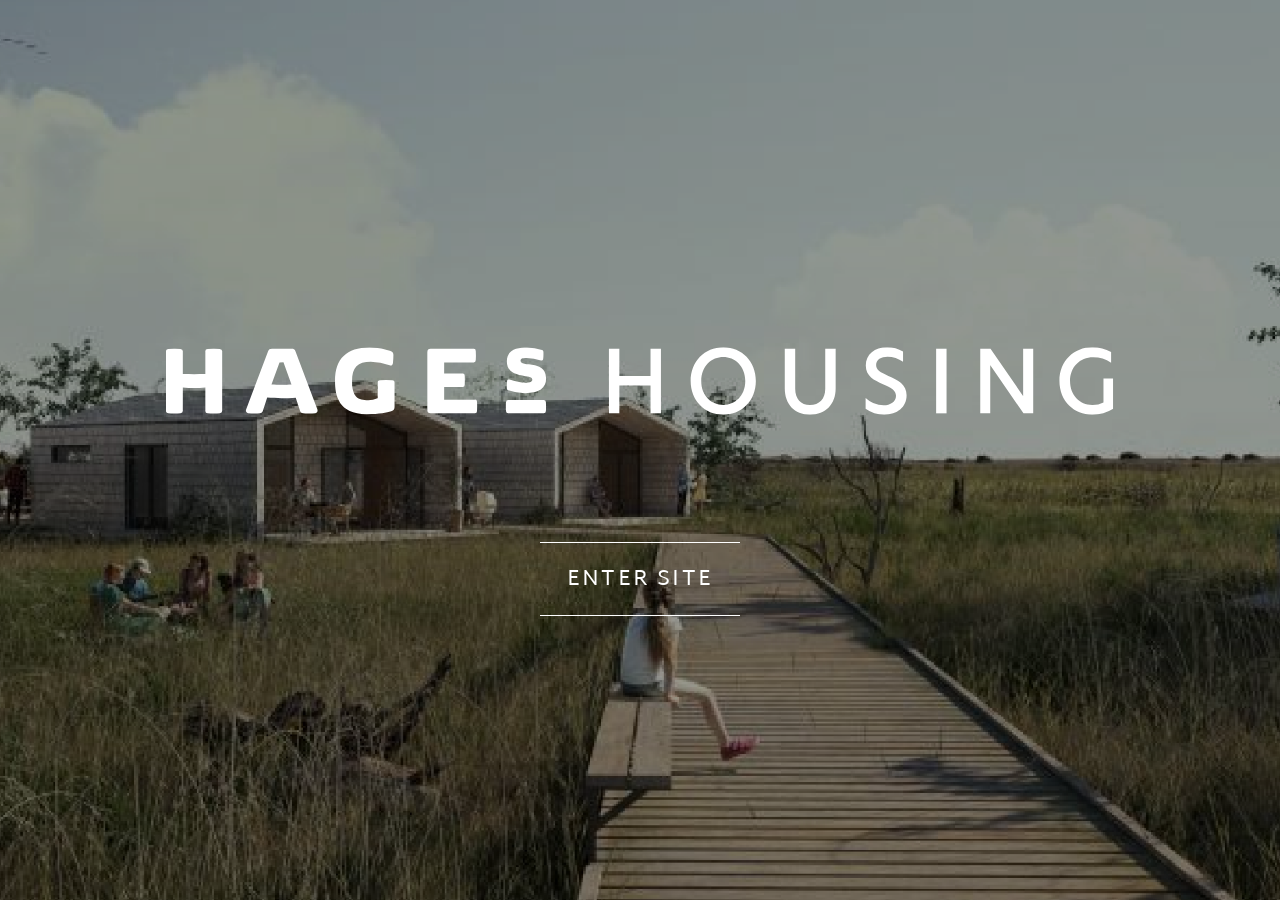
==== commit 2d475c5a: "Fix css for font and position" ====
--- a/slider.html
+++ b/slider.html
@@ -216,7 +216,7 @@
               </div>
               <div class="primary-slide-content-lower-text">
                 <div class="primary-slide-paragraph-text">
-                  <p>Contact us for more info and to hear more about what we can offer.</p>
+                  <p class="contact-form-title-text">Contact us for more info and to hear more about what we can offer.</p>
                   <div class="input-wrapper">
                     <div class="input-item">
                       <label for="input-name">Name</label>
@@ -339,14 +339,14 @@
     <div class="primary-modal-close-btn" data-modal-close-btn="3"></div>
 
     <div class="primary-slide-wrapper">
-      <div class="primary-slide-content-upper">
+      <div class="primary-slide-content-upper contact-form-title">
         <div class="primary-slide-content-header header-text">GET IN TOUCH</div>
       </div>
 
       <form class="primary-slide-content primary-slide-contact-form" action="" method="POST">
         <div class="primary-slide-content-lower-text">
           <div class="primary-slide-paragraph-text">
-            <p>Contact us for more info and to hear more about what we can offer.</p>
+            <p class="contact-form-title-text">Contact us for more info and to hear more about what we can offer.</p>
             <div class="input-wrapper">
               <div class="input-item">
                 <label for="input-name">Name</label>
--- a/css/style.css
+++ b/css/style.css
@@ -178,19 +178,6 @@
 }
 .border-button.intro-textbox-button {
   letter-spacing: 0.25em;
-}
-
-@media only screen and (max-width: 414px) {
-  .border-button.intro-textbox-button {
-    letter-spacing: 0.0625em;
-    font-size: 0.625em;
-  }
-}
-
-@media only screen and (max-width: 400px) {
-  .border-button.intro-textbox-button {
-    letter-spacing: 0;
-  }
 }
 
 .border-button .line,
@@ -431,7 +418,7 @@
 
 .intro-bg .intro-textbox .intro-textbox-logo {
   margin: 1.25em;
-  width: 50%;
+  width: 74%;
   display: flex;
   justify-content: center;
   /* update */
@@ -442,7 +429,8 @@
 }
 @media screen and (max-width: 414px) {
   .intro-bg .intro-textbox .intro-textbox-logo {
-    margin-bottom: 0.625em;
+    margin-bottom: 1.625em;
+    margin-top: 0;
   }
 }
 .intro-textbox-text {
@@ -465,18 +453,37 @@
   }
 }
 .intro-bg .intro-textbox .intro-textbox-button .text {
-  margin: 0.625em 0;
+  margin: 0.8em 0;
   letter-spacing: 0.25em;
   font-family: "SyntaxRoman";
   font-family: "MartelSans";
   font-weight: 400;
-  padding-left: 32px;
-  padding-right: 32px;
+  padding-left: 1.25em;
+  padding-right: 1.25em;
+  font-size: 1.99em;
+  letter-spacing: 0.1em;
+}
+@media only screen and (max-width: 414px) {
+  .border-button.intro-textbox-button {
+    letter-spacing: 0.0625em;
+    font-size: 0.625em;
+  }
+  .intro-bg .intro-textbox .intro-textbox-button .text {
+    font-size: 2em;
+    font-size: 13px;
+    font-size: 1.45em;
+  }
+}
+
+@media only screen and (max-width: 400px) {
+  .border-button.intro-textbox-button {
+    letter-spacing: 0;
+  }
 }
 
 /* header */
 .header {
-  height: 60px;
+  height: 112px;
   position: fixed;
   width: 100%;
   z-index: 99;
@@ -485,10 +492,10 @@
   display: flex;
   justify-content: flex-end;
   align-items: center;
-  padding-right: calc(36px + 2em);
+  padding-right: 30px;
 }
 .header-logo {
-  margin: 0 10px;
+  /* margin: 0 10px; */
 }
 .header-logo a {
   display: flex;
@@ -498,7 +505,7 @@
 }
 .header-logo a svg {
   width: 200px;
-  width: calc(180px + 6vw);
+  width: calc(180px + 11vw);
 }
 
 @media screen and (max-width: 1050px) {
@@ -529,7 +536,7 @@
   margin-bottom: 0 !important;
 }
 .mt-10 {
-  margin-top: 22px !important;
+  margin-top: 28px !important;
   font-weight: bold;
 }
 
--- a/css/slider.css
+++ b/css/slider.css
@@ -21,7 +21,7 @@
   height: 0;
   border-bottom: 1px solid #262626;
   position: absolute;
-  bottom: -1px;
+  bottom: -11px;
   left: 50%;
   transform: translateX(-50%);
 }
@@ -43,7 +43,7 @@
   font-size: 0.875em;
   line-height: 1.5em;
   letter-spacing: 0;
-  margin: 1em 0;
+  margin: 1.125em 0;
   color: #262626;
 }
 .primary-slide-paragraph-text li {
@@ -345,26 +345,21 @@
   }
 }
 
-.primary-slide-content
-  .primary-slide-content-upper
-  .primary-slide-content-number {
+.primary-slide-content-number {
   margin-top: 1em;
 }
 
-.primary-slide-content
-  .primary-slide-content-upper
+.primary-slide-content-header {
+  margin: 1em 0;
+  margin-top: 1.5em;
+}
+@media screen and (max-width: 1200px) {
   .primary-slide-content-header {
-  margin: 1em 0;
-}
-@media screen and (max-width: 1200px) {
-  .primary-slide-content
-    .primary-slide-content-upper
-    .primary-slide-content-header {
     margin: 1em 0 0;
   }
 }
 
-.primary-slide-content .primary-slide-content-lower-text {
+.primary-slide-content-lower-text {
   -webkit-box-align: center;
   -ms-flex-align: center;
   align-items: center;
@@ -382,38 +377,42 @@
   width: 100%;
 }
 
-.primary-slide-content
-  .primary-slide-content-lower-text
-  .primary-slide-paragraph-text {
+.primary-slide-paragraph-text {
   margin: 2em 0;
   max-width: 80%;
   padding: 1em;
 }
 @media screen and (max-width: 1440px) {
-  .primary-slide-content
-    .primary-slide-content-lower-text
-    .primary-slide-paragraph-text {
+  .primary-slide-paragraph-text {
     margin: 0;
     padding: 0;
   }
 }
 @media (max-width: 1200px) and (min-height: 700px) {
-  .primary-slide-content .primary-slide-content-lower-text {
+  .primary-slide-content-lower-text {
     display: none;
   }
 }
 @media (max-width: 700px) {
-  .primary-slide-content .primary-slide-content-lower-text {
+  .primary-slide-content-lower-text {
     display: none;
   }
 }
 @media (max-height: 450px) {
-  .primary-slide-content .primary-slide-content-lower-text {
+  .primary-slide-content-lower-text {
     display: none;
   }
 }
-
-.primary-slide-content .primary-slide-content-lower-button {
+@media screen and (min-width: 1920px) {
+  .primary-slide-content-lower-text {
+    height: auto;
+  }
+  /* .primary-slide-content-header {
+    margin-bottom: 0;
+  } */
+}
+
+.primary-slide-content-lower-button {
   -webkit-box-align: center;
   -ms-flex-align: center;
   align-items: center;
@@ -427,30 +426,22 @@
   width: 100%;
 }
 @media screen and (max-width: 1200px) {
-  .primary-slide-content .primary-slide-content-lower-button {
+  .primary-slide-content-lower-button {
     height: 40%;
   }
 }
 
-.primary-slide-content
-  .primary-slide-content-lower-button
-  .primary-slide-content-button {
+.primary-slide-content-button {
   color: #000;
   color: #262626;
 }
 
-.primary-slide-content
-  .primary-slide-content-lower-button
-  .primary-slide-content-button
-  .line {
+.primary-slide-content-button .line {
   background-color: #000;
   background-color: #262626;
 }
 
-.primary-slide-content
-  .primary-slide-content-lower-button
-  .primary-slide-content-button
-  a {
+.primary-slide-content-lower-button .primary-slide-content-button a {
   color: #000;
   display: block;
   text-decoration: none;
@@ -637,9 +628,7 @@
   opacity: 1;
 }
 @media only screen and (min-width: 1200px) {
-  .primary-slide-content
-    .primary-slide-content-upper
-    .primary-slide-content-number {
+  .primary-slide-content-number {
     position: relative;
     -webkit-transform: translateY(30px);
     -ms-transform: translateY(30px);
@@ -653,9 +642,7 @@
       -webkit-transform 100ms linear 1s;
   }
 
-  .primary-slide-content
-    .primary-slide-content-upper
-    .primary-slide-content-header {
+  .primary-slide-content-header {
     position: relative;
     -webkit-transform: translateY(30px);
     -ms-transform: translateY(30px);
@@ -669,9 +656,7 @@
       -webkit-transform 100ms linear 1s;
   }
 
-  .primary-slide-content
-    .primary-slide-content-lower-text
-    .primary-slide-paragraph-text {
+  .primary-slide-paragraph-text {
     position: relative;
     -webkit-transform: translateY(30px);
     -ms-transform: translateY(30px);
@@ -698,10 +683,7 @@
     transition: opacity 300ms ease, transform 100ms linear 1s,
       -webkit-transform 100ms linear 1s;
   }
-  .swiper-slide.swiper-slide-active
-    .primary-slide-content
-    .primary-slide-content-upper
-    .primary-slide-content-number {
+  .swiper-slide.swiper-slide-active .primary-slide-content-number {
     opacity: 1;
     -webkit-transform: translateY(0);
     -ms-transform: translateY(0);
@@ -710,10 +692,7 @@
     -o-transition: all 400ms ease 0.7s;
     transition: all 400ms ease 0.7s;
   }
-  .swiper-slide.swiper-slide-active
-    .primary-slide-content
-    .primary-slide-content-upper
-    .primary-slide-content-header {
+  .swiper-slide.swiper-slide-active .primary-slide-content-header {
     opacity: 1;
     -webkit-transform: translateY(0);
     -ms-transform: translateY(0);
@@ -722,10 +701,7 @@
     -o-transition: all 400ms ease 0.8s;
     transition: all 400ms ease 0.8s;
   }
-  .swiper-slide.swiper-slide-active
-    .primary-slide-content
-    .primary-slide-content-lower-text
-    .primary-slide-paragraph-text {
+  .swiper-slide.swiper-slide-active .primary-slide-paragraph-text {
     opacity: 1;
     -webkit-transform: translateY(0);
     -ms-transform: translateY(0);
@@ -734,10 +710,7 @@
     -o-transition: all 400ms ease 0.9s;
     transition: all 400ms ease 0.9s;
   }
-  .swiper-slide.swiper-slide-active
-    .primary-slide-content
-    .primary-slide-content-lower-button
-    a {
+  .swiper-slide.swiper-slide-active .primary-slide-content-lower-button a {
     opacity: 1;
     transform: translateY(0);
     transition: all 400ms ease 1s;
@@ -746,6 +719,29 @@
 
 /* primary-slide-contact-form */
 .primary-slide-contact-form {
+}
+
+@media screen and (min-width: 1201px) {
+  .primary-slide-contact-form .primary-slide-content-lower-text {
+    height: 48%;
+  }
+  .primary-slide-contact-form .primary-slide-content-lower-button {
+    height: 12%;
+  }
+  .primary-slide-contact-form .border-button .line,
+  .primary-slide-contact-form .border-button a .line {
+    height: 2px;
+  }
+  .primary-slide-contact-form .border-button .text,
+  .primary-slide-contact-form .border-button a .text {
+    padding-left: 2em;
+    padding-right: 2em;
+  }
+}
+
+.contact-form-title-text {
+  margin-bottom: 4em !important;
+  padding-top: 4em;
 }
 .primary-slide-contact-form .input-wrapper {
 }
@@ -758,7 +754,7 @@
   font-size: 0.875em;
   color: #262626;
   position: absolute;
-  bottom: 14px;
+  top: -20px;
   text-transform: uppercase;
 }
 .primary-slide-contact-form .input-item input,
@@ -770,6 +766,7 @@
   letter-spacing: 0;
   margin: 2.5em 0;
   color: #262626;
+  margin-bottom: 2.75em;
 }
 
 .primary-slide-contact-form .input-item textarea {
@@ -780,20 +777,20 @@
   margin: 20px 0;
 }
 .primary-slide-contact-form .input-item.input-checkbox input {
-  width: 16px;
-  height: 16px;
+  width: 13px;
+  height: 13px;
   border: 1px solid #262626;
   border-radius: 50%;
   display: inline-block;
   margin-right: 5px;
   position: relative;
-  margin-top: 0;
-  margin-bottom: 0;
+  margin-top: 0 !important;
+  margin-bottom: 0 !important;
 }
 .primary-slide-contact-form .input-item.input-checkbox input:checked::before {
   content: "";
-  width: 8px;
-  height: 8px;
+  width: 5px;
+  height: 5px;
   background-color: #262626;
   position: absolute;
   top: 3px;
@@ -839,9 +836,9 @@
   padding: 6em 0 4.5em;
 }
 .primary-slide-modal .primary-slide-content-header {
-  font-size: 1.375em;
-  font-size: 27px;
   font-size: 1.87em;
+  line-height: 1.5;
+  letter-spacing: 0.1em;
 }
 .primary-slide-modal .primary-slide-image {
   height: 0;
@@ -869,10 +866,15 @@
 .primary-slide-modal .primary-slide-content {
   height: auto;
   width: 100%;
+  padding-bottom: 3em;
 }
 .primary-slide-modal .primary-slide-content .primary-slide-content-lower-text {
   display: block;
   padding: 1em 0 2em;
+  padding-bottom: 1em;
+}
+.primary-slide-modal .primary-slide-paragraph-text {
+  max-width: 74%;
 }
 .primary-slide-modal .primary-slide-paragraph-text p,
 .primary-slide-modal .primary-slide-paragraph-text li {
@@ -881,7 +883,17 @@
   font-size: 12px;
   font-weight: 400;
   color: #32322f;
-  margin: 1em 0;
+  margin: 2.35em 0;
+  line-height: 1.9;
+  text-align: left;
+}
+.primary-slide-modal .contact-form-title-text {
+  margin-top: 0 !important;
+  margin-bottom: 5em !important;
+  padding: 0;
+}
+.primary-slide-modal .primary-slide-paragraph-text li {
+  margin: 0;
 }
 .primary-slide-modal
   .primary-slide-content
@@ -890,6 +902,28 @@
   margin: 0;
   padding: 0;
   margin: 2em auto;
+}
+
+.primary-slide-modal .border-button .text,
+.primary-slide-modal .border-button a .text {
+  padding: 12px 11px;
+  font-size: 1.25em;
+  line-height: 1;
+}
+.primary-slide-modal
+  .primary-slide-content
+  .primary-slide-content-lower-button
+  .primary-slide-content-button
+  .line {
+  background-color: #891a1b;
+}
+.primary-slide-modal .primary-slide-content-upper.contact-form-title {
+  padding-bottom: 0;
+  padding-top: 5em;
+}
+.primary-slide-modal .primary-slide-contact-form .input-item input,
+.primary-slide-modal .primary-slide-contact-form .input-item textarea {
+  margin-top: 3.5em;
 }
 
 .primary-modal-close-btn {
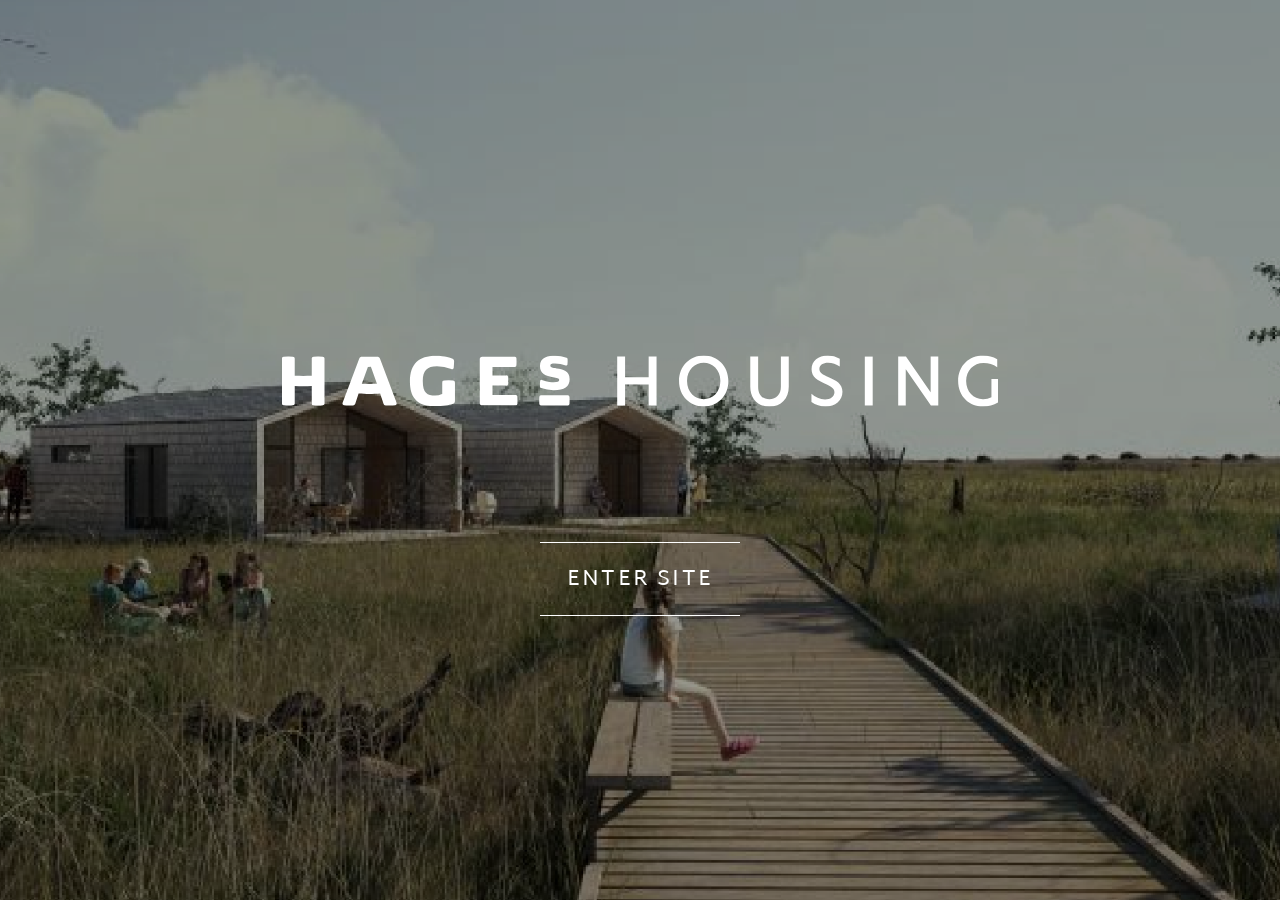
==== commit ae6ba627: "Fix css for responsive issue" ====
--- a/slider.html
+++ b/slider.html
@@ -183,7 +183,7 @@
 
                   <p>Restaurant (possibility of breakfast, lunch, dinner), 24 hour reception, great facilities, lobby, lounge, bar and parking</p>
 
-                  <p class="mb-0 mt-10">The housing also includes</p>
+                  <p class="mb-0 mt-10"><b>The housing also includes</b></p>
 
                   <p>Access to garden/courtyard – Bed linen / Towels included – Cleaning included – Close to ammenities – Coffee maker – Dryer – Fully equipped kitchen – Furnished – Parking space – TV – Washing machine – Wi-fi (free access)</p>
                 </div>
@@ -326,7 +326,7 @@
 
             <p>Restaurant (possibility of breakfast, lunch, dinner), 24 hour reception, great facilities, lobby, lounge, bar and parking</p>
 
-            <p class="mb-0 mt-10">The housing also includes</p>
+            <p class="mb-0 mt-10"><b>The housing also includes</b></p>
 
             <p>Access to garden/courtyard – Bed linen / Towels included – Cleaning included – Close to ammenities – Coffee maker – Dryer – Fully equipped kitchen – Furnished – Parking space – TV – Washing machine – Wi-fi (free access)</p>
           </div>
--- a/css/style.css
+++ b/css/style.css
@@ -196,7 +196,8 @@
 @media only screen and (max-width: 414px) {
   .border-button .text,
   .border-button a .text {
-    padding: 10px 0 8px;
+    padding: 14px 6px 12px;
+    font-size: 11px;
   }
 }
 .border-button:hover {
@@ -249,13 +250,13 @@
   font-style: normal;
   text-transform: uppercase;
   color: #891a1c;
-  font-size: 1.625em;
-  line-height: normal;
+  font-size: 1.825em;
+  line-height: 1.55;
   letter-spacing: 0.1875em;
-  /* update */
   font-family: "Exo", serif;
   font-weight: 400;
   color: #262626;
+  letter-spacing: 0.15em;
 }
 @media screen and (min-width: 1440px) {
   .header-text {
@@ -273,7 +274,7 @@
 @media (max-width: 1200px) and (min-height: 600px) {
   .header-text {
     font-size: 1.875em;
-    line-height: 1.125em;
+    /* line-height: 1.125em; */
   }
 }
 @media (max-width: 400px) {
@@ -418,10 +419,9 @@
 
 .intro-bg .intro-textbox .intro-textbox-logo {
   margin: 1.25em;
-  width: 74%;
+  width: 56%;
   display: flex;
   justify-content: center;
-  /* update */
   margin: calc(0.5em + 8.33vw);
 }
 .intro-textbox-logo svg {
@@ -431,6 +431,12 @@
   .intro-bg .intro-textbox .intro-textbox-logo {
     margin-bottom: 1.625em;
     margin-top: 0;
+    width: 74%;
+  }
+}
+@media screen and (min-width: 1920px) {
+  .intro-bg .intro-textbox .intro-textbox-logo {
+    width: 74%;
   }
 }
 .intro-textbox-text {
@@ -505,7 +511,7 @@
 }
 .header-logo a svg {
   width: 200px;
-  width: calc(180px + 11vw);
+  width: calc(190px + 6vw);
 }
 
 @media screen and (max-width: 1050px) {
@@ -535,6 +541,9 @@
 .mb-0 {
   margin-bottom: 0 !important;
 }
+.mb-0 ~ p {
+  margin-top: 10px !important;
+}
 .mt-10 {
   margin-top: 28px !important;
   font-weight: bold;
--- a/css/slider.css
+++ b/css/slider.css
@@ -2,7 +2,7 @@
   border-bottom: 1px solid #891a1c;
   color: #891a1c;
   font-family: "Syntax", helvetica, sans-serif;
-  font-size: 0.875em;
+  font-size: 0.8em;
   font-style: normal;
   line-height: 1.125em;
   letter-spacing: 0.125em;
@@ -65,7 +65,7 @@
 @media screen and (max-width: 1440px) {
   .primary-slide-paragraph-text p,
   .primary-slide-paragraph-text li {
-    font-size: 0.8125em;
+    font-size: 0.8em;
     line-height: 1.375em;
   }
 }
@@ -328,6 +328,7 @@
   -ms-flex-pack: center;
   justify-content: center;
   width: 100%;
+  padding-top: 2em;
 }
 @media screen and (max-width: 1200px) {
   .primary-slide-content .primary-slide-content-upper {
@@ -351,7 +352,7 @@
 
 .primary-slide-content-header {
   margin: 1em 0;
-  margin-top: 1.5em;
+  margin-top: 1.35em;
 }
 @media screen and (max-width: 1200px) {
   .primary-slide-content-header {
@@ -376,7 +377,6 @@
   justify-content: flex-end;
   width: 100%;
 }
-
 .primary-slide-paragraph-text {
   margin: 2em 0;
   max-width: 80%;
@@ -428,6 +428,14 @@
 @media screen and (max-width: 1200px) {
   .primary-slide-content-lower-button {
     height: 40%;
+  }
+}
+@media screen and (min-width: 1201px) {
+  .primary-slide-content-lower-text {
+    height: 50%;
+  }
+  .primary-slide-content-lower-button {
+    height: 0;
   }
 }
 
@@ -751,10 +759,10 @@
 .primary-slide-contact-form .input-item label {
   font-family: "MartelSans";
   font-weight: 400;
-  font-size: 0.875em;
+  font-size: 0.8em;
   color: #262626;
   position: absolute;
-  top: -20px;
+  bottom: 12px;
   text-transform: uppercase;
 }
 .primary-slide-contact-form .input-item input,
@@ -766,7 +774,7 @@
   letter-spacing: 0;
   margin: 2.5em 0;
   color: #262626;
-  margin-bottom: 2.75em;
+  margin-bottom: 1.5em;
 }
 
 .primary-slide-contact-form .input-item textarea {
@@ -833,7 +841,7 @@
   justify-content: center;
   align-items: center;
   width: 100%;
-  padding: 6em 0 4.5em;
+  padding: 3.25em 0 3.5em;
 }
 .primary-slide-modal .primary-slide-content-header {
   font-size: 1.87em;
@@ -933,16 +941,15 @@
   width: 38px;
   height: 38px;
   z-index: 999;
-  border: 1px solid #707070;
-  opacity: 0.27;
+  border: 1px solid rgba(112, 112, 112, 0.27);
 }
 .primary-modal-close-btn:hover {
-  opacity: 1;
+  border: 1px solid rgba(112, 112, 112, 1);
 }
 .primary-modal-close-btn::before,
 .primary-modal-close-btn::after {
   content: "";
-  width: 10px;
+  width: 19px;
   height: 1px;
   background-color: #262626;
   position: absolute;
